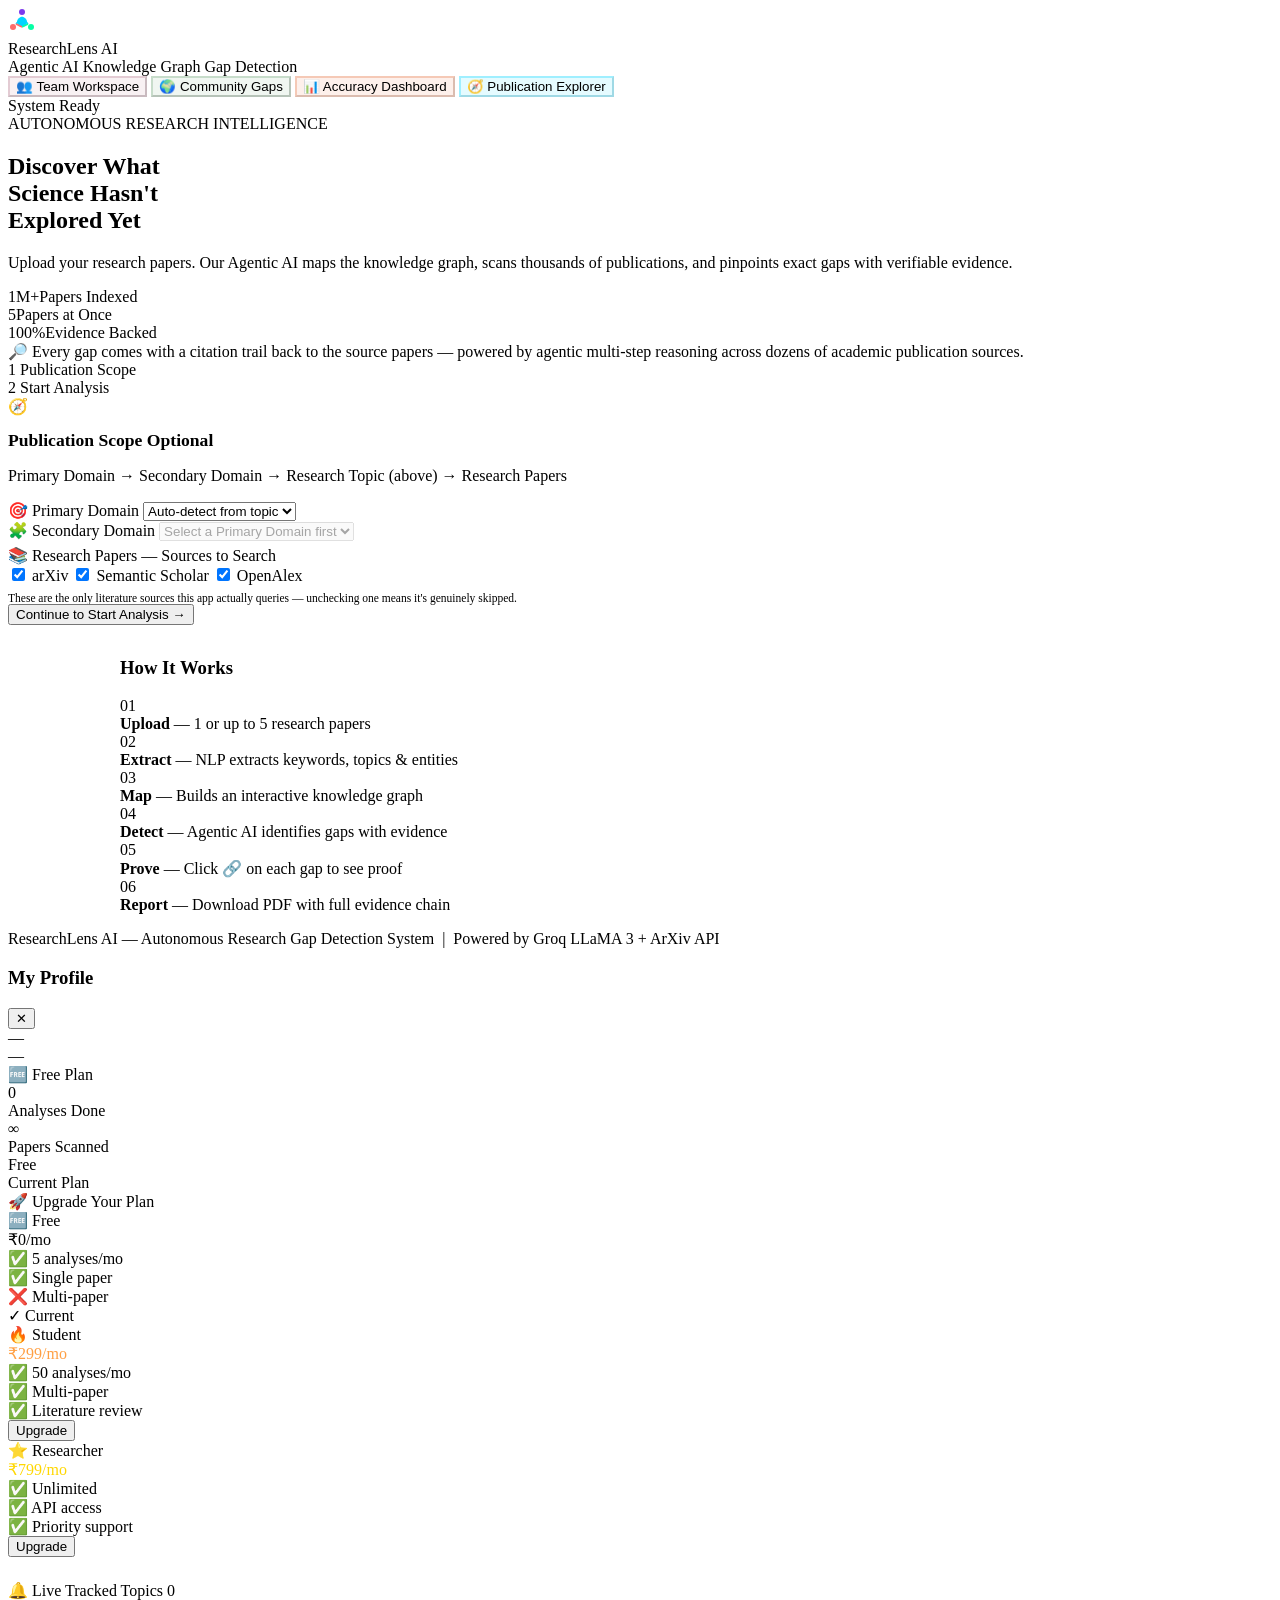
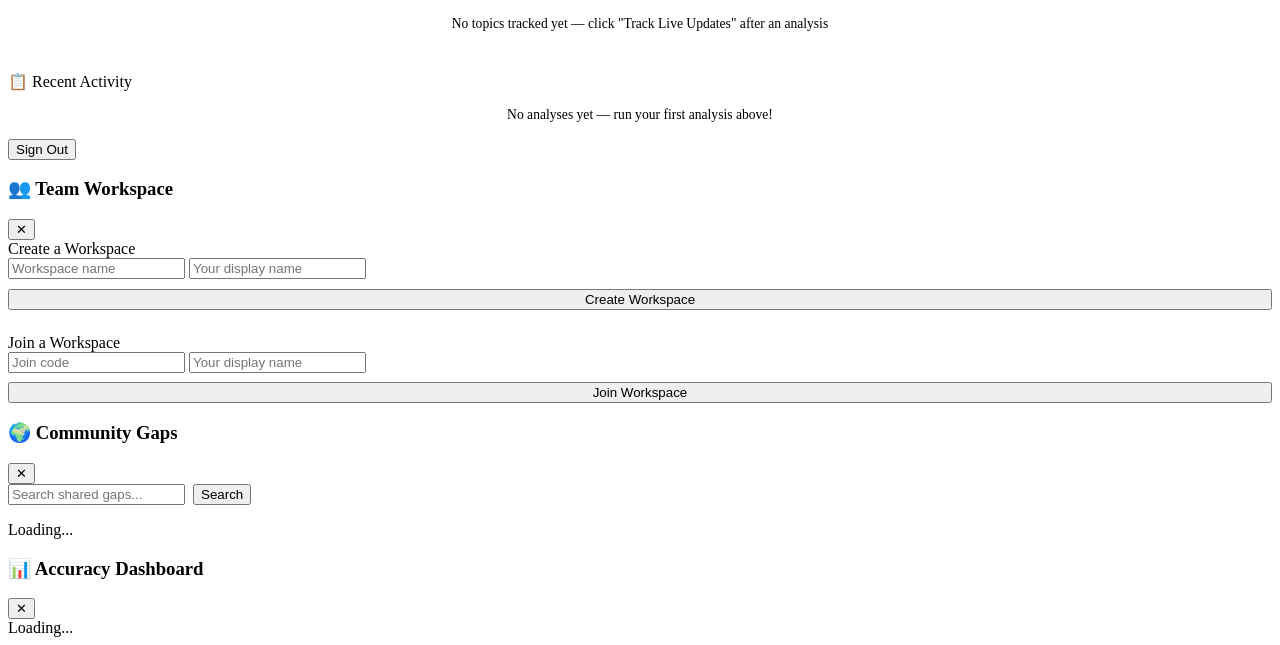
==== frontend/index.html @ cdeb2144 "Initial commit" ====
<!DOCTYPE html>
<html lang="en">
<head>
<meta charset="UTF-8"/>
<meta name="viewport" content="width=device-width, initial-scale=1.0"/>
<title>ResearchLens AI — Gap Detection System</title>
<link href="https://fonts.googleapis.com/css2?family=Space+Grotesk:wght@300;400;500;600;700&family=JetBrains+Mono:wght@400;500&family=Syne:wght@700;800&display=swap" rel="stylesheet"/>
<link rel="stylesheet" href="/static/css/style.css"/>
</head>
<body>
<div class="bg-grid"></div>
<div class="orb orb1"></div>
<div class="orb orb2"></div>
<div class="orb orb3"></div>

<!-- NAVBAR -->
<nav class="navbar">
  <div class="nav-brand">
    <div class="brand-icon">
      <svg width="28" height="28" viewBox="0 0 28 28" fill="none">
        <circle cx="14" cy="14" r="5" fill="#00d4ff"/>
        <circle cx="14" cy="4" r="3" fill="#7c3aed"/>
        <circle cx="23" cy="19" r="3" fill="#06ffa5"/>
        <circle cx="5" cy="19" r="3" fill="#ff6b6b"/>
        <line x1="14" y1="9" x2="20" y2="16" stroke="#00d4ff" stroke-width="1.5"/>
        <line x1="14" y1="9" x2="8" y2="16" stroke="#00d4ff" stroke-width="1.5"/>
        <line x1="14" y1="19" x2="20" y2="16" stroke="#06ffa5" stroke-width="1.5"/>
        <line x1="14" y1="19" x2="8" y2="16" stroke="#ff6b6b" stroke-width="1.5"/>
      </svg>
    </div>
    <span class="brand-name">ResearchLens<span class="brand-ai"> AI</span></span>
  </div>
  <div class="nav-tags">
    <span class="tag">Agentic AI</span>
    <span class="tag">Knowledge Graph</span>
    <span class="tag">Gap Detection</span>
  </div>
  <div class="nav-right">
    <button class="logout-btn" style="background:rgba(181,117,138,0.1);border-color:rgba(181,117,138,0.3);color:var(--purple)" onclick="openWorkspaceModal()">👥 Team Workspace</button>
    <button class="logout-btn" style="background:rgba(107,163,116,0.1);border-color:rgba(107,163,116,0.3);color:var(--green)" onclick="openCommunityModal()">🌍 Community Gaps</button>
    <button class="logout-btn" style="background:rgba(228,112,63,0.1);border-color:rgba(228,112,63,0.3);color:var(--cyan)" onclick="openEvalModal()">📊 Accuracy Dashboard</button>
    <button class="logout-btn" style="background:rgba(0,212,255,0.1);border-color:rgba(0,212,255,0.3);color:var(--cyan)" onclick="window.location.href='/explorer'">🧭 Publication Explorer</button>
    <div class="user-info" id="userInfo" style="display:none;cursor:pointer" onclick="openProfile()">
      <img class="user-avatar" id="userAvatar" src="" alt="" style="cursor:pointer"/>
      <span class="user-name" id="userName" style="cursor:pointer"></span>
      <span class="profile-arrow">▾</span>
    </div>
    <div class="nav-status">
      <span class="status-dot"></span>
      <span class="status-text">System Ready</span>
    </div>
  </div>
</nav>

<!-- HERO -->
<section class="hero">
  <div class="hero-globe" id="heroGlobe"></div>
  <div class="hero-content">
    <div class="hero-label">AUTONOMOUS RESEARCH INTELLIGENCE</div>
    <h1 class="hero-title">Discover What<br/><span class="gradient-text">Science Hasn't</span><br/>Explored Yet</h1>
    <p class="hero-sub">Upload your research papers. Our Agentic AI maps the knowledge graph, scans thousands of publications, and pinpoints exact gaps with verifiable evidence.</p>
    <div class="hero-stats">
      <div class="stat"><span class="stat-num">1M+</span><span class="stat-label">Papers Indexed</span></div>
      <div class="stat-divider"></div>
      <div class="stat"><span class="stat-num">5</span><span class="stat-label">Papers at Once</span></div>
      <div class="stat-divider"></div>
      <div class="stat"><span class="stat-num">100%</span><span class="stat-label">Evidence Backed</span></div>
    </div>
    <div class="hero-caption">
      <span class="hero-caption-icon">🔎</span>
      <span>Every gap comes with a citation trail back to the source papers — powered by agentic multi-step reasoning across dozens of academic publication sources.</span>
    </div>
  </div>
</section>

<!-- BLEND: fades hero's darker tone into the section below so there's no hard brightness step -->
<div class="hero-blend"></div>

<!-- SCOPE STEPS -->
<div class="scope-steps">
  <div class="scope-step active" id="stepScope">
    <span class="scope-step-num">1</span>
    <span class="scope-step-label">Publication Scope</span>
  </div>
  <div class="scope-step-line"></div>
  <div class="scope-step" id="stepAnalysis">
    <span class="scope-step-num">2</span>
    <span class="scope-step-label">Start Analysis</span>
  </div>
</div>

<!-- INPUT SECTION -->
<section class="input-section">
  <div class="wizard-flow" style="grid-column:1 / -1">
    <div class="card glass-card form-card wizard-card active" id="pubScopeCard">
    <div class="card-header">
      <div class="card-icon cyan">🧭</div>
      <div>
        <h2 class="card-title" style="font-size:1.1rem">Publication Scope <span class="optional-badge">Optional</span></h2>
        <p class="card-sub">Primary Domain → Secondary Domain → Research Topic (above) → Research Papers</p>
      </div>
    </div>

    <div class="field-group">
      <label class="field-label"><span class="label-icon">🎯</span> Primary Domain</label>
      <select id="primaryDomainSelect" class="field-input">
        <option value="">Auto-detect from topic</option>
      </select>
    </div>

    <div class="field-group">
      <label class="field-label"><span class="label-icon">🧩</span> Secondary Domain</label>
      <select id="secondaryDomainSelect" class="field-input" disabled>
        <option value="">Select a Primary Domain first</option>
      </select>
      <div id="secondaryDomainHint" style="font-size:0.72rem;color:var(--text3);margin-top:0.3rem"></div>
    </div>

    <div class="field-group">
      <label class="field-label"><span class="label-icon">📚</span> Research Papers — Sources to Search</label>
      <div class="pe-source-row">
        <label class="pe-source-chip"><input type="checkbox" class="paperSourceCb" value="ArXiv" checked/> arXiv</label>
        <label class="pe-source-chip"><input type="checkbox" class="paperSourceCb" value="Semantic Scholar" checked/> Semantic Scholar</label>
        <label class="pe-source-chip"><input type="checkbox" class="paperSourceCb" value="OpenAlex" checked/> OpenAlex</label>
      </div>
      <div id="recommendedSourcesBlock" style="display:none;margin-top:0.9rem">
        <div style="font-size:0.78rem;color:var(--cyan);font-weight:600;margin-bottom:0.5rem" id="recommendedSourcesLabel"></div>
        <div class="pe-source-row" id="recommendedSourcesRow"></div>
        <div id="recommendedSourcesNote" style="font-size:0.72rem;color:var(--text3);margin-top:0.5rem"></div>
      </div>
      <div id="specificVenuesBlock" style="display:none;margin-top:0.9rem">
        <div style="font-size:0.78rem;color:var(--cyan);font-weight:600;margin-bottom:0.5rem">Specific venues for your domain</div>
        <div class="pe-source-row" id="specificVenuesRow"></div>
        <div style="font-size:0.72rem;color:var(--text3);margin-top:0.5rem">Checking these restricts Semantic Scholar's results to that exact venue — only shown here because these are real, specific, filterable venue names (unlike umbrella publisher names such as "IEEE" or "ACM", which Semantic Scholar can't filter by and aren't shown as checkboxes for that reason). Coverage of papers published under those larger publishers still comes through the sources above.</div>
        <div id="strictVenueNotice" style="display:none;margin-top:0.6rem;padding:0.7rem;background:rgba(0,212,255,0.08);border:1px solid rgba(0,212,255,0.3);border-radius:8px;font-size:0.76rem;color:var(--cyan)"></div>
      </div>
      <input type="hidden" id="paperSourcesInput" value=""/>
      <input type="hidden" id="venueFilterInput" value=""/>
      <div style="font-size:0.72rem;color:var(--text3);margin-top:0.4rem">These are the only literature sources this app actually queries — unchecking one means it's genuinely skipped.</div>
    </div>
    <div class="wizard-actions">
      <button type="button" class="wizard-continue-btn" onclick="wizardGoTo('analysis')">
        Continue to Start Analysis <span class="wizard-arrow">→</span>
      </button>
    </div>
  </div>
    <div class="card glass-card form-card wizard-card" id="startAnalysisCard" style="display:none">
    <button type="button" class="wizard-back-btn" onclick="wizardGoTo('scope')">← Back to Publication Scope</button>
    <div class="card-header">
      <div class="card-icon cyan">⚡</div>
      <div>
        <h2 class="card-title">Start Analysis</h2>
        <p class="card-sub">Single paper or multi-paper comparative analysis</p>
      </div>
    </div>

    <!-- Mode Toggle -->
    <div class="mode-toggle">
      <button class="mode-btn active" id="modeSingle" onclick="switchMode('single')">
        📄 Single Paper
      </button>
      <button class="mode-btn" id="modeMulti" onclick="switchMode('multi')">
        📚 Multi-Paper (up to 5)
      </button>
    </div>

    <form id="analysisForm">
      <!-- API Key -->
      <div class="field-group">
        <label class="field-label">
          <span class="label-icon">🔑</span> Groq API Key
          <a href="https://console.groq.com" target="_blank" class="label-link">Get free key →</a>
        </label>
        <div class="input-wrap">
          <input type="password" id="apiKey" class="field-input" placeholder="gsk_••••••••••••••••••••••"/>
          <button type="button" class="toggle-eye" onclick="togglePassword()">👁</button>
        </div>
      </div>

      <!-- Topic -->
      <div class="field-group">
        <label class="field-label"><span class="label-icon">🔬</span> Research Topic</label>
        <input type="text" id="topic" class="field-input" placeholder="e.g., Autonomous Research Gap Detection using Knowledge Graphs"/>
      </div>

      <!-- Idea Description -->
      <div class="field-group">
        <label class="field-label"><span class="label-icon">📝</span> Describe Your Idea <span class="optional-badge">Optional</span></label>
        <textarea id="ideaDescription" class="field-input" rows="3" style="resize:vertical;font-family:var(--font-main)" placeholder="Add more context about your research idea — the problem, approach, or angle you're exploring. This helps the AI understand your idea more precisely."></textarea>
      </div>

      <!-- Single PDF Upload -->
      <div class="field-group" id="singleUpload">
        <label class="field-label"><span class="label-icon">📄</span> Upload Your Paper <span class="optional-badge">Optional</span></label>
        <div class="upload-zone" id="uploadZone">
          <div class="upload-content" id="uploadContent">
            <div class="upload-icon">📎</div>
            <div class="upload-text">Drop your PDF here or <span class="upload-link">browse</span></div>
            <div class="upload-hint">Single PDF up to 20MB</div>
          </div>
          <input type="file" id="pdfInput" accept=".pdf" hidden/>
        </div>
      </div>

      <!-- Multi PDF Upload -->
      <div class="field-group" id="multiUpload" style="display:none">
        <label class="field-label"><span class="label-icon">📚</span> Upload Multiple Papers <span class="required-badge">Required • Max 5</span></label>
        <div class="upload-zone multi-zone" id="multiUploadZone">
          <div class="upload-content" id="multiUploadContent">
            <div class="upload-icon">📚</div>
            <div class="upload-text">Drop up to 5 PDFs here or <span class="upload-link">browse</span></div>
            <div class="upload-hint">Each PDF up to 20MB • Generates literature review + comparison table</div>
          </div>
          <input type="file" id="multiPdfInput" accept=".pdf" multiple hidden/>
        </div>
        <div class="file-list" id="fileList"></div>
      </div>

      <button type="submit" class="analyze-btn" id="analyzeBtn">
        <span class="btn-content">
          <span class="btn-icon">🧠</span>
          <span class="btn-text">Analyze Research Gaps</span>
        </span>
        <div class="btn-glow"></div>
      </button>
    </form>
  </div>
  </div>

  <!-- How it works -->
  <div class="how-it-works" style="grid-column:1 / -1;max-width:1040px;margin:2rem auto 0">
    <h3 class="how-title">How It Works</h3>
    <div class="steps">
      <div class="step"><div class="step-num">01</div><div class="step-text"><b>Upload</b> — 1 or up to 5 research papers</div></div>
      <div class="step"><div class="step-num">02</div><div class="step-text"><b>Extract</b> — NLP extracts keywords, topics & entities</div></div>
      <div class="step"><div class="step-num">03</div><div class="step-text"><b>Map</b> — Builds an interactive knowledge graph</div></div>
      <div class="step"><div class="step-num">04</div><div class="step-text"><b>Detect</b> — Agentic AI identifies gaps with evidence</div></div>
      <div class="step"><div class="step-num">05</div><div class="step-text"><b>Prove</b> — Click 🔗 on each gap to see proof</div></div>
      <div class="step"><div class="step-num">06</div><div class="step-text"><b>Report</b> — Download PDF with full evidence chain</div></div>
    </div>
  </div>
</section>

<!-- LOADING -->
<div class="loading-overlay" id="loadingOverlay" style="display:none">
  <div class="loading-card">
    <div class="loading-orb"></div>
    <h3 class="loading-title">Analyzing Research Landscape</h3>
    <div class="loading-steps">
      <div class="lstep" id="ls1">📡 Fetching papers from ArXiv...</div>
      <div class="lstep" id="ls2">🧩 Extracting concepts & keywords...</div>
      <div class="lstep" id="ls3">🕸️ Building knowledge graph...</div>
      <div class="lstep" id="ls4">🤖 Running Agentic AI analysis...</div>
      <div class="lstep" id="ls5">📋 Generating report with evidence...</div>
    </div>
    <div class="loading-bar-wrap"><div class="loading-bar" id="loadingBar"></div></div>
  </div>
</div>

<!-- RESULTS -->
<section class="results-section" id="resultsSection" style="display:none">
  <div class="results-nav">
    <h2 class="results-title">Analysis Complete</h2>
    <div class="results-tabs">
      <button class="rtab active" data-tab="overview">Overview</button>
      <button class="rtab" data-tab="gaps">Research Gaps</button>
      <button class="rtab" data-tab="graph">Knowledge Graph</button>
      <button class="rtab" data-tab="papers">Papers</button>
      <button class="rtab" data-tab="trends">Trends</button>
      <button class="rtab multi-tab" data-tab="literature" style="display:none">Literature Review</button>
      <button class="rtab multi-tab" data-tab="summaries" style="display:none">Paper Summaries</button>
    </div>
    <button class="watch-btn" id="watchBtn" onclick="toggleWatch()">🔔 Track Live Updates</button>
    <button class="download-btn" id="downloadBtn">⬇ Download Report</button>
  </div>

  <!-- Overview Tab -->
  <div class="tab-content active" id="tab-overview">
    <div class="overview-grid">
      <div class="metric-card"><div class="metric-label">Novelty Score</div><div class="metric-value" id="noveltyScore">—</div><div class="metric-bar"><div class="metric-fill" id="noveltyFill"></div></div><div class="metric-sub">Research originality</div></div>
      <div class="metric-card"><div class="metric-label">Gaps Found</div><div class="metric-value" id="gapsCount">—</div><div class="metric-bar"><div class="metric-fill cyan-fill" id="gapsFill"></div></div><div class="metric-sub">Unexplored areas</div></div>
      <div class="metric-card"><div class="metric-label">Papers Analyzed</div><div class="metric-value" id="papersCount">—</div><div class="metric-bar"><div class="metric-fill green-fill" id="papersFill"></div></div><div class="metric-sub">From databases</div></div>
      <div class="metric-card"><div class="metric-label">Gap Density</div><div class="metric-value" id="gapDensity">—</div><div class="metric-bar"><div class="metric-fill orange-fill" id="densityFill"></div></div><div class="metric-sub">Research opportunity</div></div>
    </div>
    <div class="card glass-card" style="margin-top:1.5rem">
      <div class="card-header"><div class="card-icon purple">📋</div><h3 class="card-title">Executive Summary</h3></div>
      <p class="summary-text" id="summaryText"></p>
    </div>
    <div class="card recommendation-card" style="margin-top:1.5rem">
      <div class="rec-icon">💡</div>
      <div><div class="rec-label">AI Recommendation</div><p class="rec-text" id="recText"></p></div>
    </div>

    <!-- Novelty Checker -->
    <div class="card glass-card" style="margin-top:1.5rem">
      <div class="card-header"><div class="card-icon purple">🧪</div><h3 class="card-title">Check Your Idea's Novelty</h3></div>
      <p class="prf-explanation" style="margin-bottom:1rem">Describe a research idea and see how closely it overlaps with the papers just fetched for this topic — plus an AI read on whether it's genuinely novel.</p>
      <textarea id="noveltyIdeaInput" class="field-input" rows="3" style="resize:vertical;font-family:var(--font-main);width:100%" placeholder="Describe your research idea — the problem, approach, or angle you're exploring..."></textarea>
      <button class="gen-litreview-btn" style="margin-top:0.75rem" onclick="checkNovelty()" id="noveltyCheckBtn">
        🧪 Check Novelty Against Fetched Papers
      </button>
      <div id="noveltyCheckOutput" style="margin-top:1rem"></div>
    </div>

    <div class="card glass-card" style="margin-top:1.5rem">
      <div class="card-header"><div class="card-icon green">📊</div><h3 class="card-title">Research Coverage Analysis</h3></div>
      <div class="coverage-table-wrap">
        <table class="coverage-table">
          <thead><tr><th>Research Area</th><th>Coverage</th><th>Description</th></tr></thead>
          <tbody id="coverageBody"></tbody>
        </table>
      </div>
    </div>
  </div>

  <!-- Gaps Tab -->
  <div class="tab-content" id="tab-gaps">
    <div class="gaps-header">
      <h3 class="section-title">Identified Research Gaps</h3>
      <div class="gap-filters">
        <button class="gf-btn active" data-sev="all">All</button>
        <button class="gf-btn critical" data-sev="critical">Critical</button>
        <button class="gf-btn major" data-sev="major">Major</button>
        <button class="gf-btn moderate" data-sev="moderate">Moderate</button>
      </div>
    </div>
    <div class="gaps-grid" id="gapsGrid"></div>

    <!-- Gap Proof Section -->
    <div class="proof-section" id="proofSection" style="display:none">
      <div class="proof-header">
        <div class="proof-title-row">
          <span class="proof-icon">🔬</span>
          <h3 class="proof-title" id="proofTitle">Gap Evidence & Proof</h3>
          <button class="proof-close" onclick="closeProof()">✕ Close</button>
        </div>
        <p class="proof-subtitle">Scientific evidence proving this research gap exists</p>
      </div>
      <div class="proof-content" id="proofContent"></div>
    </div>

    <div class="card glass-card" style="margin-top:2rem">
      <div class="card-header"><div class="card-icon cyan">🚀</div><h3 class="card-title">Recommended Next Steps</h3></div>
      <ol class="next-steps" id="nextSteps"></ol>
    </div>
  </div>

  <!-- Graph Tab -->
  <div class="tab-content" id="tab-graph">
    <div class="graph-controls">
      <h3 class="section-title">Interactive Knowledge Graph</h3>
      <div class="graph-legend">
        <span class="leg-item"><span class="leg-dot" style="background:#c9a24b"></span> Concept</span>
        <span class="leg-item"><span class="leg-dot" style="background:#6b4fd6"></span> Paper</span>
        <span class="leg-item"><span class="leg-dot" style="background:#ff4757"></span> Gap</span>
        <span class="leg-item"><span class="leg-dot" style="background:#3fae8a"></span> Author</span>
        <span class="leg-item"><span class="leg-dot" style="background:#e8c468"></span> Trend</span>
        <button class="tt-btn" style="flex:0 0 auto;margin-left:0.5rem" id="graphFocusToggle" onclick="toggleGraphFocus()">&#128269; Show All Nodes</button>
      </div>
    </div>
    <div class="graph-layout">
      <div class="graph-main">
        <div class="card glass-card graph-card">
          <canvas id="graphCanvas"></canvas>
          <div class="graph-node-panel" id="graphNodePanel" style="display:none"></div>
          <div class="graph-hint">Drag nodes to rearrange &bull; Click a node for details &bull; Hover to trace connections</div>
        </div>
        <div class="card glass-card" style="margin-top:1rem">
          <div class="card-header"><div class="card-icon green">&#129517;</div><h3 class="card-title">Suggested Unexplored Combinations</h3></div>
          <div id="suggestedGapsList"></div>
        </div>
        <div class="card glass-card" style="margin-top:1rem">
          <div class="card-header"><div class="card-icon cyan">&#127991;</div><h3 class="card-title">Key Concepts in Graph</h3></div>
          <div class="keyword-cloud" id="keywordCloud"></div>
        </div>
      </div>
      <div class="graph-qa-panel card glass-card">
        <div class="qa-panel-header">
          <div class="qa-panel-icon">&#129302;</div>
          <div>
            <div class="qa-panel-title">Ask the Knowledge Graph</div>
            <div class="qa-panel-sub">AI answers questions about research connections</div>
          </div>
        </div>
        <div class="qa-quick-questions">
          <div class="qa-qq-label">Quick questions:</div>
          <button class="qa-qq-btn" onclick="askQuickQuestion('Which topics are most connected?')">Most connected topics?</button>
          <button class="qa-qq-btn" onclick="askQuickQuestion('What research areas appear isolated?')">Isolated areas?</button>
          <button class="qa-qq-btn" onclick="askQuickQuestion('What are the strongest research clusters?')">Research clusters?</button>
          <button class="qa-qq-btn" onclick="askQuickQuestion('Which paper connects most concepts?')">Most connected paper?</button>
        </div>
        <div class="qa-messages" id="graphQAMessages"></div>
        <div class="qa-input-row">
          <input type="text" id="graphQAInput" class="qa-input" placeholder="Ask about the knowledge graph..." onkeydown="if(event.key==='Enter') askGraphQA()"/>
          <button class="qa-send-btn" onclick="askGraphQA()">&#10148;</button>
        </div>
      </div>
    </div>
  </div>

  <!-- Papers Tab -->
  <div class="tab-content" id="tab-papers">
    <div class="card-header" style="margin-bottom:1rem">
      <h3 class="section-title">Related Papers Found</h3>
      <input type="text" class="search-input" id="paperSearch" placeholder="Search papers..."/>
    </div>
    <div class="papers-grid" id="papersGrid"></div>
  </div>

  <!-- Trends Tab -->
  <div class="tab-content" id="tab-trends">
    <!-- Gap Leaderboard -->
    <div class="leaderboard-header">
      <div>
        <h3 class="section-title">🏆 Global Research Gap Leaderboard</h3>
        <p style="font-size:0.85rem;color:var(--text2);margin-top:0.3rem">Most critical research gaps detected across all topics — ranked by severity & community interest</p>
      </div>
      <div class="lb-live-badge"><span class="lb-pulse"></span> Live from this analysis</div>
    </div>
    <div class="leaderboard-grid" id="leaderboardGrid"></div>

    <!-- Charts row (compact) -->
    <div class="trends-row" style="margin-top:1.5rem">
      <div class="card glass-card chart-card">
        <div class="card-header"><div class="card-icon orange">📈</div><h3 class="card-title">Publications by Year</h3></div>
        <canvas id="yearChart"></canvas>
      </div>
      <div class="card glass-card chart-card">
        <div class="card-header"><div class="card-icon purple">🗂️</div><h3 class="card-title">Research Categories</h3></div>
        <canvas id="catChart"></canvas>
      </div>
    </div>

    <div class="card glass-card" style="margin-top:1.5rem">
      <div class="card-header"><div class="card-icon green">📡</div><h3 class="card-title">Emerging Trends</h3></div>
      <div class="trends-grid" id="trendsGrid"></div>
    </div>
  </div>

  <!-- Literature Review Tab (multi-paper only) -->
  <div class="tab-content" id="tab-literature">
    <div class="card glass-card">
      <div class="card-header"><div class="card-icon purple">📖</div><h3 class="card-title">Auto-Generated Literature Review</h3></div>
      <div class="lit-review" id="litReview"></div>
    </div>
  </div>

  <!-- Paper Summaries Tab (multi-paper only) -->
  <div class="tab-content" id="tab-summaries">
    <h3 class="section-title" style="margin-bottom:1.5rem">Individual Paper Summaries</h3>
    <div id="paperSummaries"></div>
    <!-- Comparative Table -->
    <div class="card glass-card" style="margin-top:1.5rem">
      <div class="card-header"><div class="card-icon cyan">📊</div><h3 class="card-title">Comparative Analysis Table</h3></div>
      <div class="coverage-table-wrap" id="compareTableWrap"></div>
    </div>
  </div>

</section>

<footer class="footer">
  <p>ResearchLens AI — Autonomous Research Gap Detection System &nbsp;|&nbsp; Powered by Groq LLaMA 3 + ArXiv API</p>
</footer>

<!-- Upgrade Prompt Modal -->
<div class="upgrade-overlay" id="upgradePrompt" style="display:none" onclick="if(event.target===this)closeUpgradePrompt()">
  <div class="upgrade-modal">
    <button class="upgrade-close" onclick="closeUpgradePrompt()">x</button>
    <div class="upgrade-icon">locked</div>
    <h3 class="upgrade-title">Multi-Paper Upload is Premium</h3>
    <p class="upgrade-sub">Upgrade to analyze up to 5 papers, generate literature reviews, and get comparative analysis tables.</p>
    <div class="upgrade-plans">
      <div class="up-plan">
        <div class="up-plan-name">Student</div>
        <div class="up-plan-price">299/mo</div>
        <div class="up-plan-features">
          <div>50 analyses/month</div>
          <div>Multi-paper (up to 5)</div>
          <div>Literature review</div>
          <div>Comparison tables</div>
        </div>
        <button class="up-plan-btn" onclick="activatePlan('student')">Activate Student Plan</button>
      </div>
      <div class="up-plan premium">
        <div class="up-plan-badge">Best Value</div>
        <div class="up-plan-name">Researcher</div>
        <div class="up-plan-price">799/mo</div>
        <div class="up-plan-features">
          <div>Unlimited analyses</div>
          <div>All Student features</div>
          <div>API access</div>
          <div>Priority support</div>
        </div>
        <button class="up-plan-btn gold" onclick="activatePlan('researcher')">Activate Researcher Plan</button>
      </div>
    </div>
    <p class="upgrade-demo-note">Demo mode: clicking activates the plan locally for testing</p>
  </div>
</div>

<!-- Profile Modal -->
<div class="profile-overlay" id="profileOverlay" onclick="closeProfile()"></div>
<div class="profile-modal" id="profileModal">
  <div class="profile-modal-header">
    <h3 class="profile-modal-title">My Profile</h3>
    <button class="profile-close" onclick="closeProfile()">✕</button>
  </div>

  <!-- User Info -->
  <div class="profile-user-section">
    <div class="profile-avatar-large" id="profileAvatarLarge"></div>
    <div class="profile-user-details">
      <div class="profile-name" id="profileName">—</div>
      <div class="profile-email" id="profileEmail">—</div>
      <div class="profile-badge free">🆓 Free Plan</div>
    </div>
  </div>

  <!-- Stats -->
  <div class="profile-stats">
    <div class="profile-stat"><div class="profile-stat-num" id="statAnalyses">0</div><div class="profile-stat-label">Analyses Done</div></div>
    <div class="profile-stat"><div class="profile-stat-num">∞</div><div class="profile-stat-label">Papers Scanned</div></div>
    <div class="profile-stat"><div class="profile-stat-num">Free</div><div class="profile-stat-label">Current Plan</div></div>
  </div>

  <!-- Subscription Plans -->
  <div class="profile-section-title">🚀 Upgrade Your Plan</div>
  <div class="plans-grid">
    <!-- Free -->
    <div class="plan-card active-plan">
      <div>
        <div class="plan-name">🆓 Free</div>
        <div class="plan-price">₹0/mo</div>
      </div>
      <div class="plan-features">
        <div class="plan-feature">✅ 5 analyses/mo</div>
        <div class="plan-feature">✅ Single paper</div>
        <div class="plan-feature">❌ Multi-paper</div>
      </div>
      <div class="plan-current-badge">✓ Current</div>
    </div>
    <!-- Student -->
    <div class="plan-card">
      <div>
        <div class="plan-name">🔥 Student</div>
        <div class="plan-price" style="color:#ff9f43">₹299/mo</div>
      </div>
      <div class="plan-features">
        <div class="plan-feature">✅ 50 analyses/mo</div>
        <div class="plan-feature">✅ Multi-paper</div>
        <div class="plan-feature">✅ Literature review</div>
      </div>
      <button class="plan-upgrade-btn" onclick="handleUpgrade('student')">Upgrade</button>
    </div>
    <!-- Researcher -->
    <div class="plan-card premium-plan">
      <div>
        <div class="plan-name">⭐ Researcher</div>
        <div class="plan-price" style="color:#ffd700">₹799/mo</div>
      </div>
      <div class="plan-features">
        <div class="plan-feature">✅ Unlimited</div>
        <div class="plan-feature">✅ API access</div>
        <div class="plan-feature">✅ Priority support</div>
      </div>
      <button class="plan-upgrade-btn gold" onclick="handleUpgrade('researcher')">Upgrade</button>
    </div>
  </div>

  <!-- Tracked Topics (Real-Time Watch) -->
  <div class="profile-section-title" style="margin-top:1.5rem">🔔 Live Tracked Topics <span class="live-count-badge" id="liveCountBadge">0</span></div>
  <div class="tracked-topics" id="trackedTopicsList">
    <div style="color:var(--text3);font-size:0.85rem;text-align:center;padding:1rem">No topics tracked yet — click "Track Live Updates" after an analysis</div>
  </div>

  <!-- History -->
  <div class="profile-section-title" style="margin-top:1.5rem">📋 Recent Activity</div>
  <div class="profile-history" id="profileHistory">
    <div style="color:var(--text3);font-size:0.85rem;text-align:center;padding:1rem">No analyses yet — run your first analysis above!</div>
  </div>

  <button class="profile-logout-btn" onclick="logout()">Sign Out</button>
</div>

<!-- Team Workspace Modal -->
<div class="profile-overlay" id="workspaceOverlay" onclick="closeWorkspaceModal()"></div>
<div class="profile-modal" id="workspaceModal">
  <div class="profile-modal-header">
    <h3 class="profile-modal-title">👥 Team Workspace</h3>
    <button class="profile-close" onclick="closeWorkspaceModal()">✕</button>
  </div>

  <div id="workspaceNotJoined">
    <div class="profile-section-title">Create a Workspace</div>
    <input type="text" id="wsCreateName" class="field-input" placeholder="Workspace name" style="margin-bottom:0.6rem"/>
    <input type="text" id="wsCreateDisplayName" class="field-input" placeholder="Your display name" style="margin-bottom:0.6rem"/>
    <button class="plan-upgrade-btn" style="width:100%;margin-bottom:1.5rem" onclick="createWorkspace()">Create Workspace</button>

    <div class="profile-section-title">Join a Workspace</div>
    <input type="text" id="wsJoinCode" class="field-input" placeholder="Join code" style="margin-bottom:0.6rem"/>
    <input type="text" id="wsJoinDisplayName" class="field-input" placeholder="Your display name" style="margin-bottom:0.6rem"/>
    <button class="plan-upgrade-btn" style="width:100%" onclick="joinWorkspaceFromModal()">Join Workspace</button>
  </div>

  <div id="workspaceJoined" style="display:none">
    <div class="profile-section-title">
      <span id="wsName">—</span> &nbsp;
      <span style="color:var(--text3);font-weight:400">Join code: <span id="wsJoinCodeDisplay">—</span></span>
    </div>

    <div class="profile-section-title" style="margin-top:1rem">Dashboard</div>
    <div id="wsDashboard" style="font-size:0.85rem;margin-bottom:1rem">Loading...</div>

    <div class="profile-section-title">Shared Library</div>
    <div id="wsLibrary" style="margin-bottom:1rem">Loading...</div>

    <button class="plan-upgrade-btn" style="width:100%;margin-bottom:0.6rem" onclick="contributeToWorkspace()">Contribute Current Analysis</button>
    <button class="profile-logout-btn" onclick="leaveWorkspace()">Leave Workspace</button>
  </div>
</div>

<!-- Community Gaps Modal -->
<div class="profile-overlay" id="communityOverlay" onclick="closeCommunityModal()"></div>
<div class="profile-modal" id="communityModal">
  <div class="profile-modal-header">
    <h3 class="profile-modal-title">🌍 Community Gaps</h3>
    <button class="profile-close" onclick="closeCommunityModal()">✕</button>
  </div>

  <div style="display:flex;gap:0.5rem;margin-bottom:1rem">
    <input type="text" id="communitySearch" class="field-input" placeholder="Search shared gaps..." onkeydown="if(event.key==='Enter')loadCommunityGaps()"/>
    <button class="tt-btn" style="flex:0 0 auto" onclick="loadCommunityGaps()">Search</button>
  </div>

  <div id="communityFeed">Loading...</div>
</div>

<!-- Accuracy Dashboard Modal -->
<div class="profile-overlay" id="evalOverlay" onclick="closeEvalModal()"></div>
<div class="profile-modal" id="evalModal">
  <div class="profile-modal-header">
    <h3 class="profile-modal-title">📊 Accuracy Dashboard</h3>
    <button class="profile-close" onclick="closeEvalModal()">✕</button>
  </div>

  <div id="evalDashboardContent">Loading...</div>
</div>

<script src="https://cdnjs.cloudflare.com/ajax/libs/Chart.js/4.4.1/chart.umd.min.js"></script>
<script src="https://cdn.jsdelivr.net/npm/three@0.160.0/build/three.min.js"></script>
<script src="/static/js/hero-globe.js"></script>
<script src="/static/js/dot-field.js"></script>
<!-- Auth must load before app.js: it guards this page and patches
     fetch() so every /api/ call app.js makes carries a real, verified
     Firebase ID token instead of nothing. Both are type="module" so
     they execute in document order, deferred until after parsing —
     the same ordering guarantee as <script defer>. -->
<script type="module">
  import '/static/js/firebase-auth.js';
  const user = await window.rlAuth.requireAuth();
  if (user) document.body.classList.add('rl-authed');
</script>
<script type="module" src="/static/js/app.js"></script>
<script src="/static/js/publication-scope.js"></script>
<script>
  // Wizard flow: only one of the two cards (Publication Scope / Start Analysis)
  // is visible at a time. wizardGoTo() swaps them and updates the step pills.
  (function () {
    const stepScope = document.getElementById('stepScope');
    const stepAnalysis = document.getElementById('stepAnalysis');
    const scopeCard = document.getElementById('pubScopeCard');
    const analysisCard = document.getElementById('startAnalysisCard');
    if (!stepScope || !stepAnalysis || !scopeCard || !analysisCard) return;

    let reached2 = false; // whether the user has ever continued to step 2 (unlocks clicking step 2 directly)

    window.wizardGoTo = function (which) {
      if (which === 'analysis') {
        scopeCard.style.display = 'none';
        analysisCard.style.display = '';
        scopeCard.classList.remove('active');
        analysisCard.classList.add('active');
        stepScope.classList.remove('active');
        stepScope.classList.add('done');
        stepAnalysis.classList.add('active');
        reached2 = true;
      } else {
        analysisCard.style.display = 'none';
        scopeCard.style.display = '';
        analysisCard.classList.remove('active');
        scopeCard.classList.add('active');
        stepAnalysis.classList.remove('active');
        stepScope.classList.remove('done');
        stepScope.classList.add('active');
      }
      document.querySelector('.scope-steps').scrollIntoView({ behavior: 'smooth', block: 'center' });
    };

    stepScope.addEventListener('click', () => window.wizardGoTo('scope'));
    stepAnalysis.addEventListener('click', () => { if (reached2) window.wizardGoTo('analysis'); });
    stepScope.style.cursor = 'pointer';
  })();
</script>
</body>
</html>
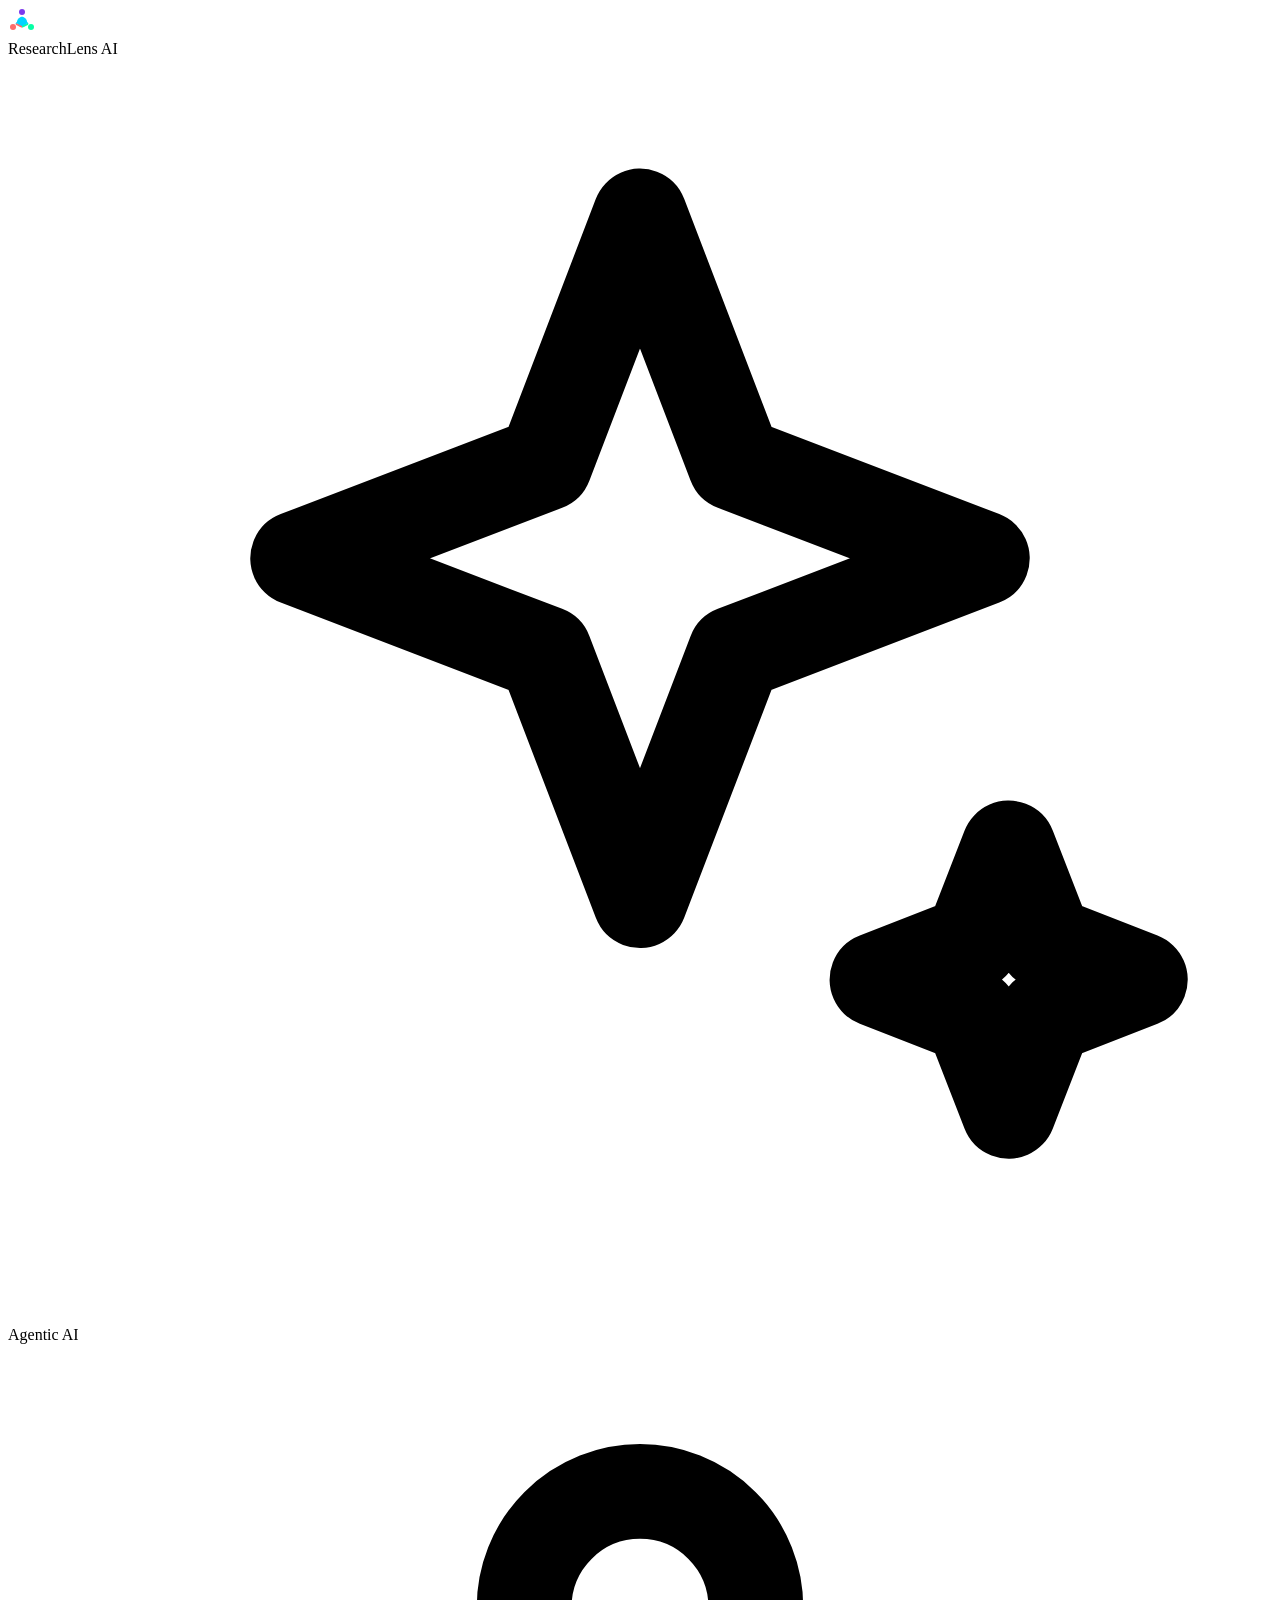
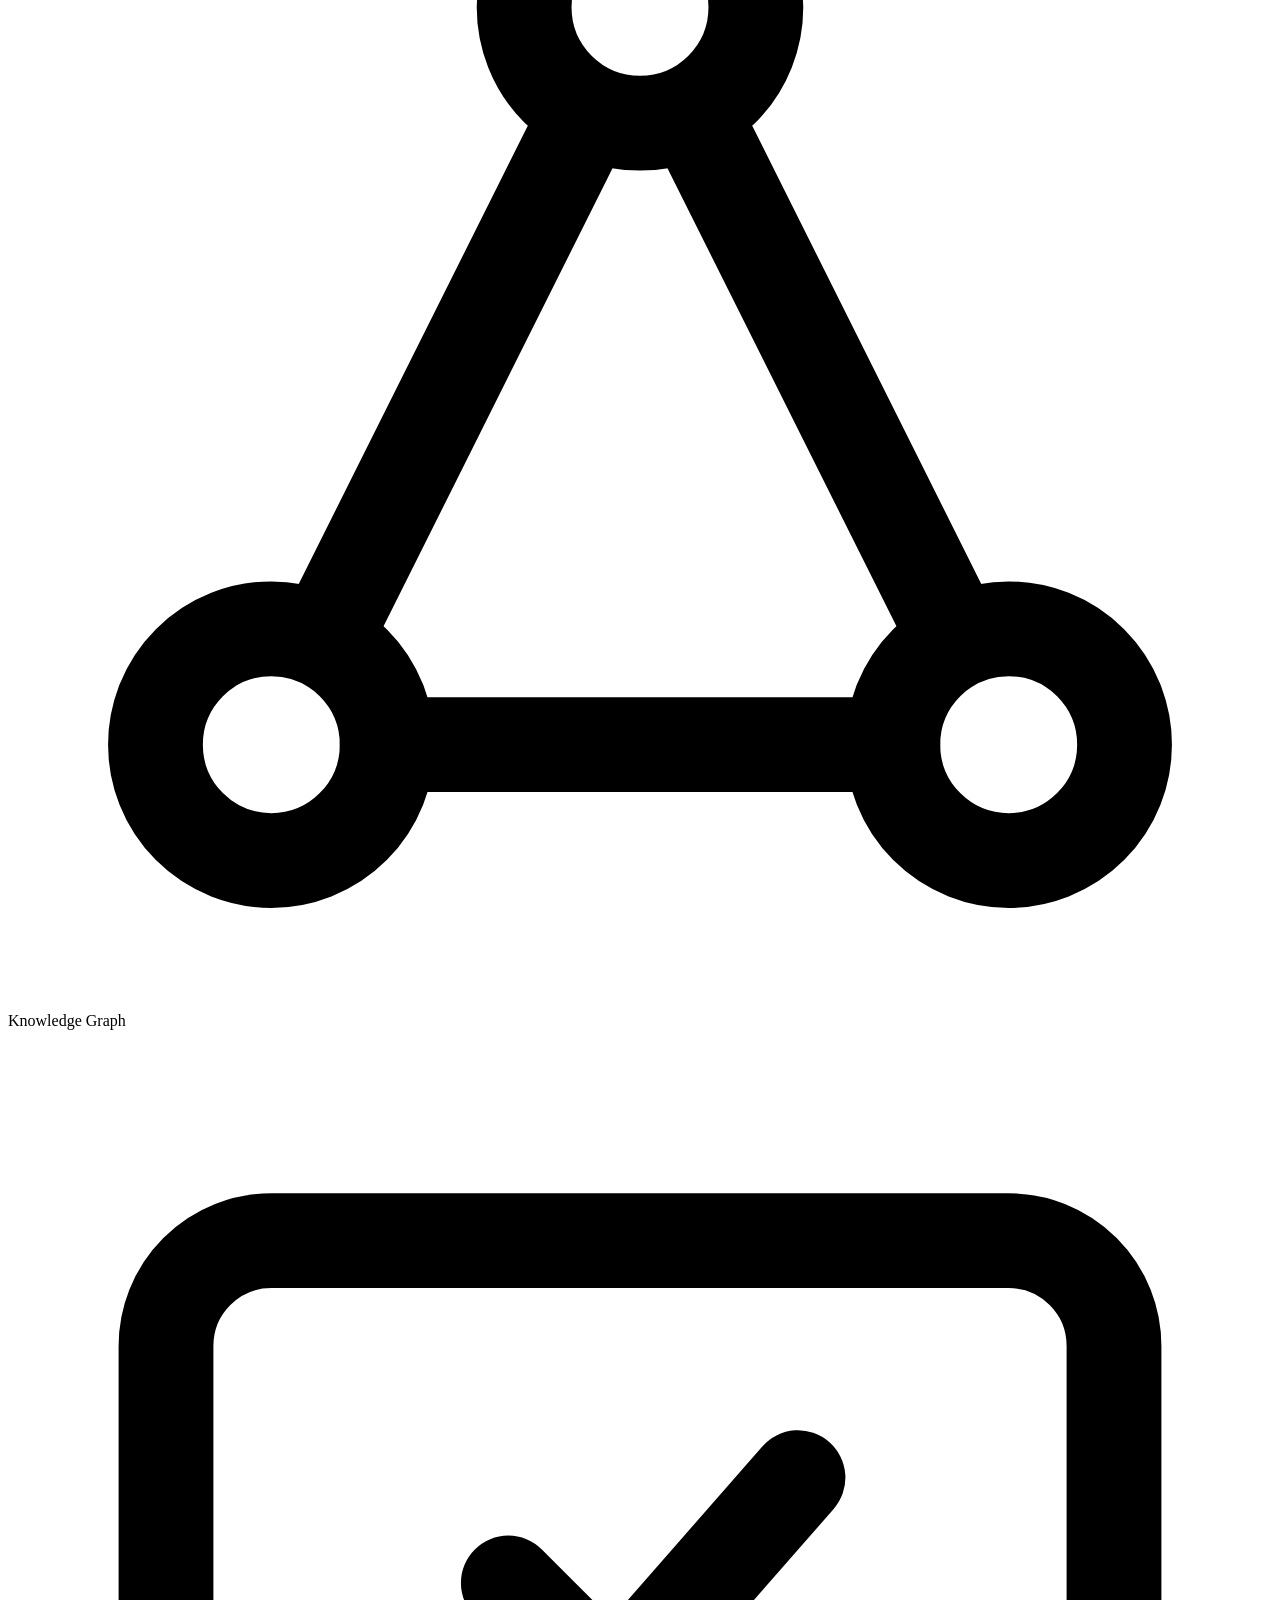
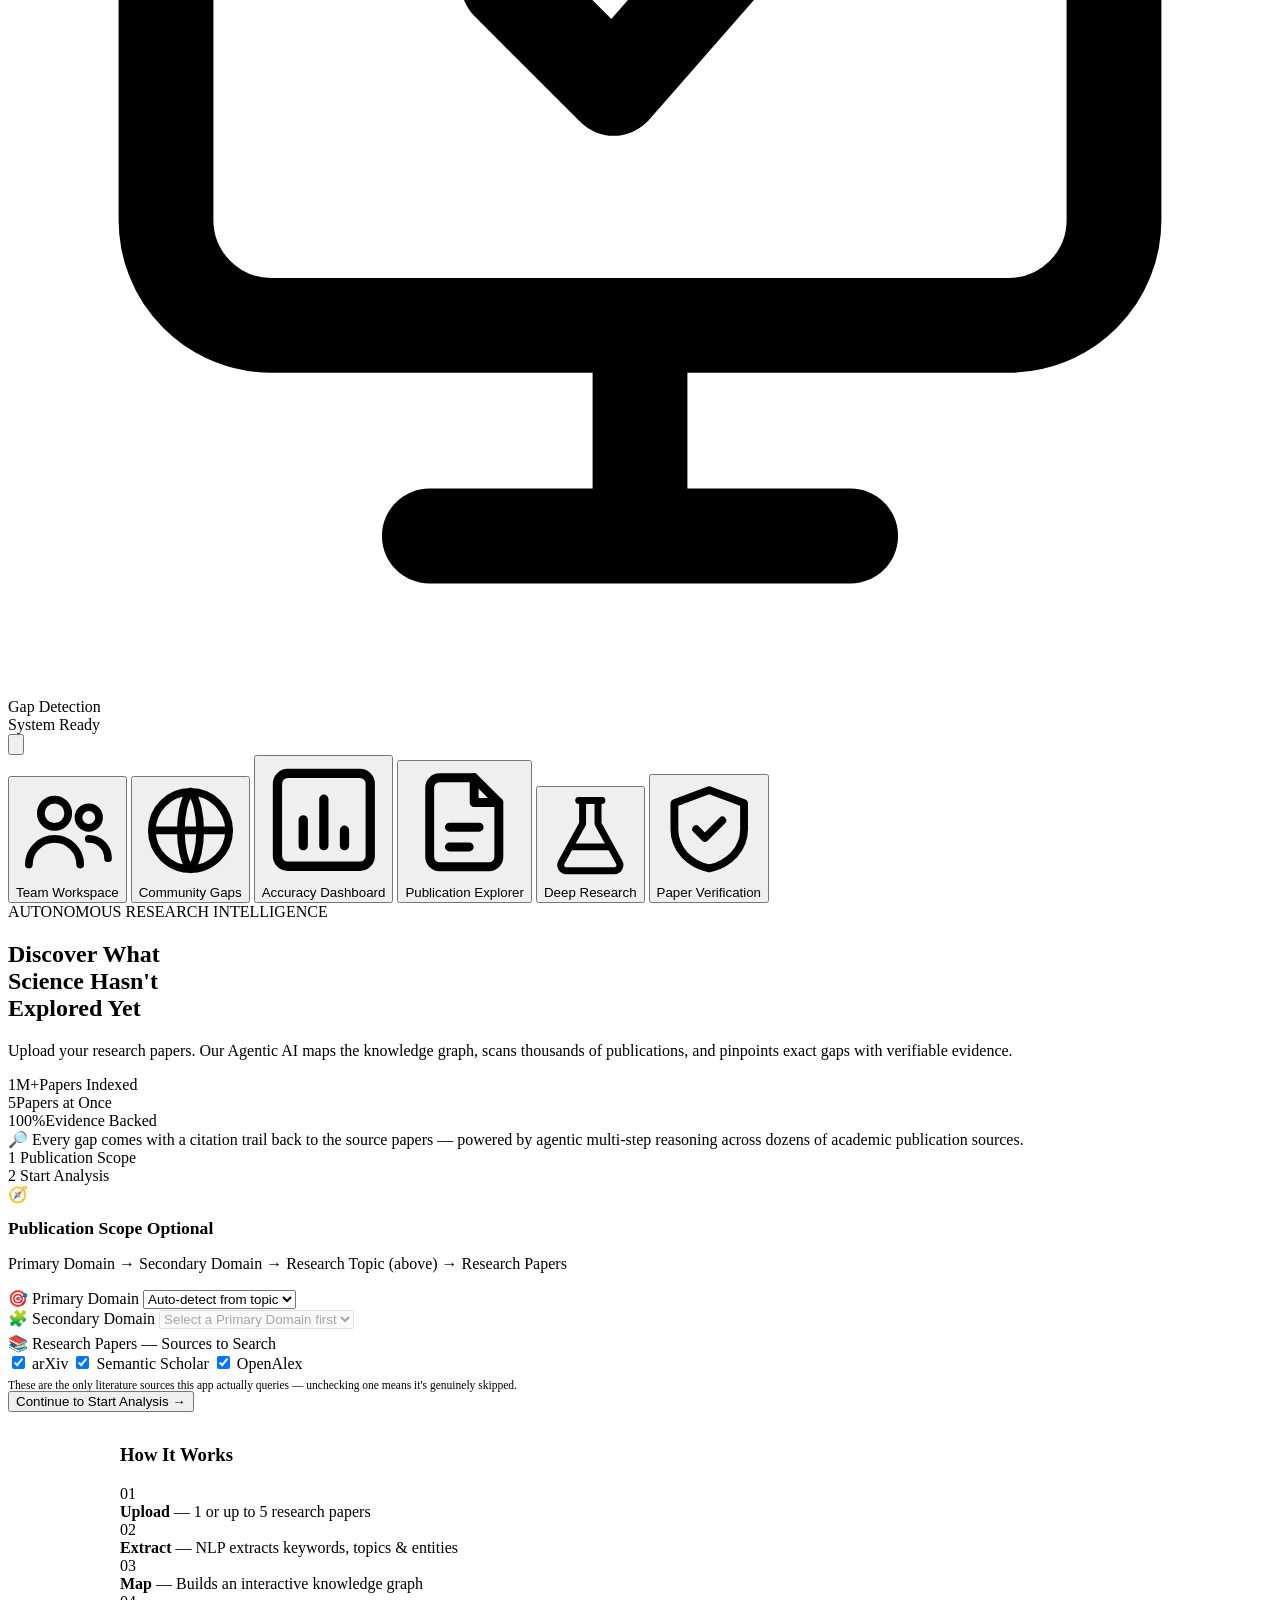
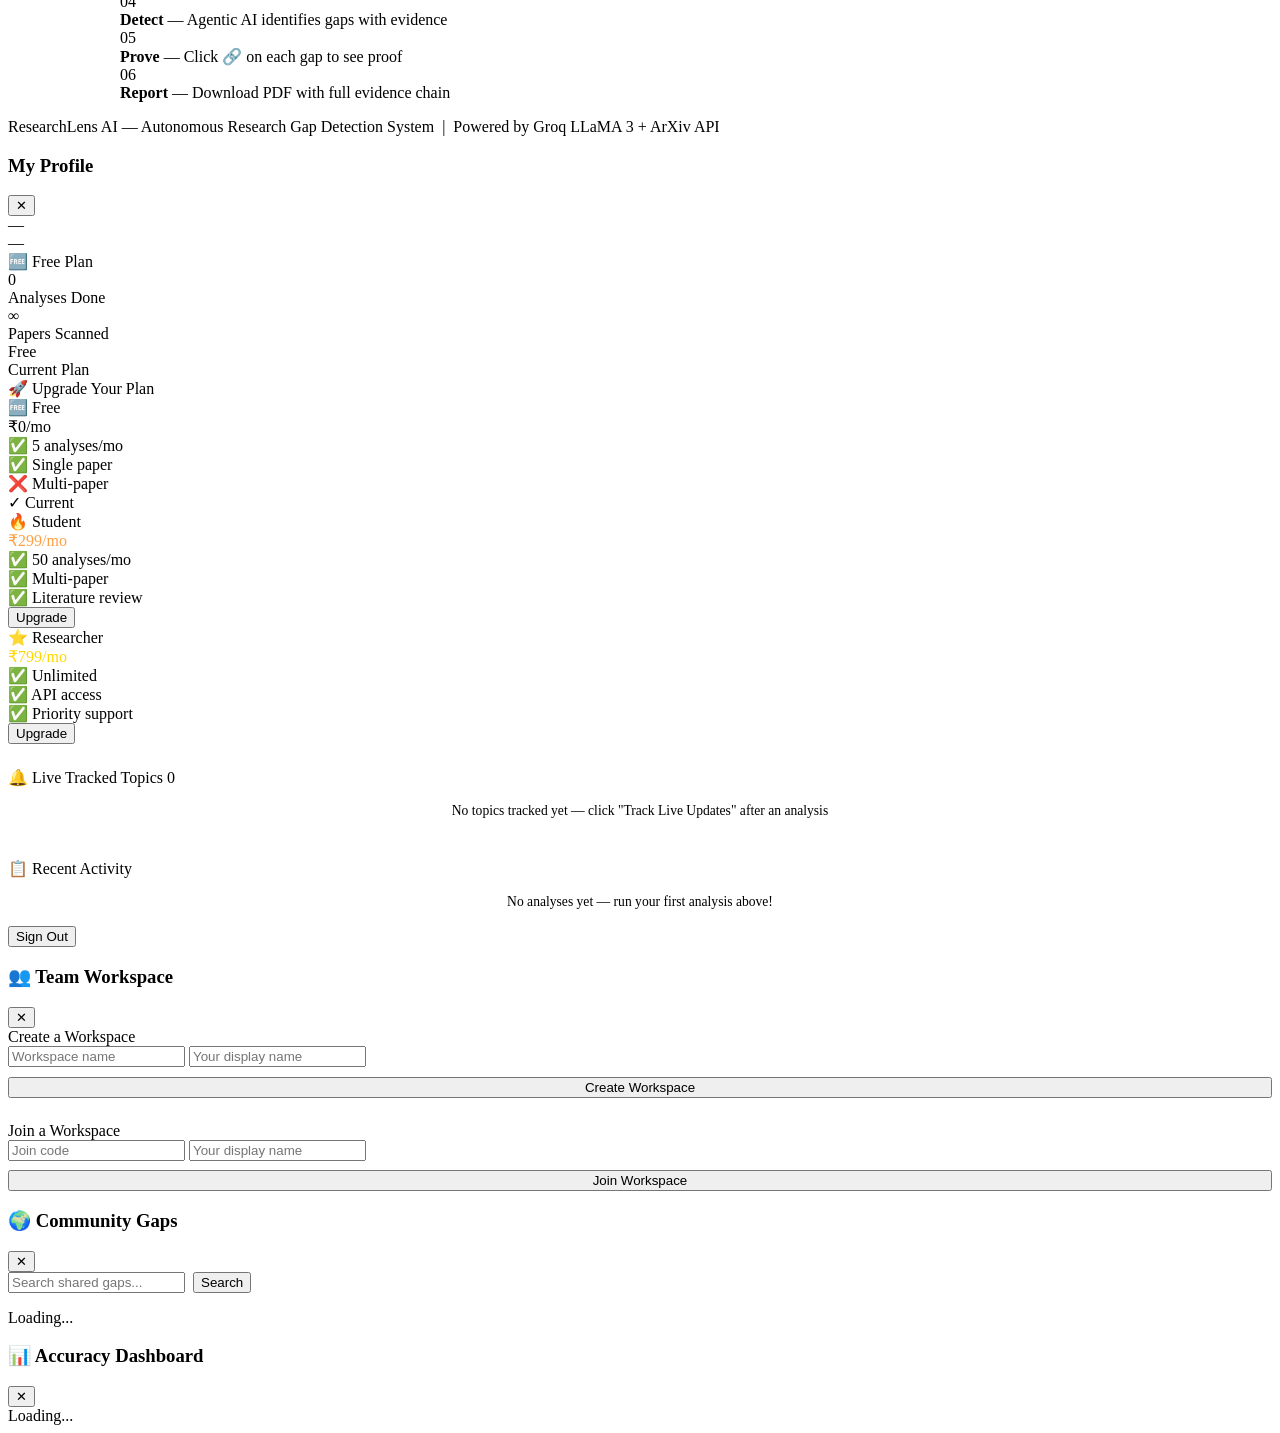
==== commit 9eaa8182: "Update ResearchLens AI" ====
--- a/frontend/index.html
+++ b/frontend/index.html
@@ -31,15 +31,11 @@
     <span class="brand-name">ResearchLens<span class="brand-ai"> AI</span></span>
   </div>
   <div class="nav-tags">
-    <span class="tag">Agentic AI</span>
-    <span class="tag">Knowledge Graph</span>
-    <span class="tag">Gap Detection</span>
+    <span class="tag"><svg class="nb-ic" viewBox="0 0 24 24" fill="none" stroke="currentColor" stroke-width="1.8" stroke-linecap="round" stroke-linejoin="round"><path d="M12 3l1.8 4.7L18.5 9.5l-4.7 1.8L12 16l-1.8-4.7L5.5 9.5l4.7-1.8z"/><path d="M19 15l.7 1.8L21.5 17.5l-1.8.7L19 20l-.7-1.8-1.8-.7 1.8-.7z"/></svg>Agentic AI</span>
+    <span class="tag"><svg class="nb-ic" viewBox="0 0 24 24" fill="none" stroke="currentColor" stroke-width="1.8" stroke-linecap="round" stroke-linejoin="round"><circle cx="12" cy="5" r="2.2"/><circle cx="5" cy="19" r="2.2"/><circle cx="19" cy="19" r="2.2"/><path d="M11 7l-5 10M13 7l5 10M7.2 19h9.6"/></svg>Knowledge Graph</span>
+    <span class="tag"><svg class="nb-ic" viewBox="0 0 24 24" fill="none" stroke="currentColor" stroke-width="1.8" stroke-linecap="round" stroke-linejoin="round"><rect x="3" y="4" width="18" height="13" rx="2"/><path d="M8 21h8M12 17v4M9.5 10.5l2 2 3.5-4"/></svg>Gap Detection</span>
   </div>
   <div class="nav-right">
-    <button class="logout-btn" style="background:rgba(181,117,138,0.1);border-color:rgba(181,117,138,0.3);color:var(--purple)" onclick="openWorkspaceModal()">👥 Team Workspace</button>
-    <button class="logout-btn" style="background:rgba(107,163,116,0.1);border-color:rgba(107,163,116,0.3);color:var(--green)" onclick="openCommunityModal()">🌍 Community Gaps</button>
-    <button class="logout-btn" style="background:rgba(228,112,63,0.1);border-color:rgba(228,112,63,0.3);color:var(--cyan)" onclick="openEvalModal()">📊 Accuracy Dashboard</button>
-    <button class="logout-btn" style="background:rgba(0,212,255,0.1);border-color:rgba(0,212,255,0.3);color:var(--cyan)" onclick="window.location.href='/explorer'">🧭 Publication Explorer</button>
     <div class="user-info" id="userInfo" style="display:none;cursor:pointer" onclick="openProfile()">
       <img class="user-avatar" id="userAvatar" src="" alt="" style="cursor:pointer"/>
       <span class="user-name" id="userName" style="cursor:pointer"></span>
@@ -49,6 +45,15 @@
       <span class="status-dot"></span>
       <span class="status-text">System Ready</span>
     </div>
+    <button class="nav-icon-btn" title="Profile &amp; settings" aria-label="Profile and settings" onclick="openProfile()"><svg class="nb-ic" viewBox="0 0 24 24" fill="none" stroke="currentColor" stroke-width="1.8" stroke-linecap="round" stroke-linejoin="round"><circle cx="12" cy="12" r="3"/><path d="M19.4 15a1.7 1.7 0 0 0 .3 1.8l.1.1a2 2 0 1 1-2.8 2.8l-.1-.1a1.7 1.7 0 0 0-1.8-.3 1.7 1.7 0 0 0-1 1.5V21a2 2 0 1 1-4 0v-.1a1.7 1.7 0 0 0-1.1-1.5 1.7 1.7 0 0 0-1.8.3l-.1.1a2 2 0 1 1-2.8-2.8l.1-.1a1.7 1.7 0 0 0 .3-1.8 1.7 1.7 0 0 0-1.5-1H3a2 2 0 1 1 0-4h.1a1.7 1.7 0 0 0 1.5-1.1 1.7 1.7 0 0 0-.3-1.8l-.1-.1a2 2 0 1 1 2.8-2.8l.1.1a1.7 1.7 0 0 0 1.8.3H9a1.7 1.7 0 0 0 1-1.5V3a2 2 0 1 1 4 0v.1a1.7 1.7 0 0 0 1 1.5 1.7 1.7 0 0 0 1.8-.3l.1-.1a2 2 0 1 1 2.8 2.8l-.1.1a1.7 1.7 0 0 0-.3 1.8V9a1.7 1.7 0 0 0 1.5 1H21a2 2 0 1 1 0 4h-.1a1.7 1.7 0 0 0-1.5 1z"/></svg></button>
+  </div>
+  <div class="nav-menu">
+    <button class="nav-pill np-purple" onclick="openWorkspaceModal()"><svg class="nb-ic" viewBox="0 0 24 24" fill="none" stroke="currentColor" stroke-width="1.8" stroke-linecap="round" stroke-linejoin="round"><circle cx="9" cy="8" r="3.2"/><path d="M3 20c0-3.3 2.7-6 6-6s6 2.7 6 6"/><circle cx="17" cy="9" r="2.4"/><path d="M17 14c2.5 0 4.5 2 4.5 4.5"/></svg>Team Workspace</button>
+    <button class="nav-pill np-green" onclick="openCommunityModal()"><svg class="nb-ic" viewBox="0 0 24 24" fill="none" stroke="currentColor" stroke-width="1.8" stroke-linecap="round" stroke-linejoin="round"><circle cx="12" cy="12" r="9"/><path d="M3 12h18M12 3c3 3.2 3 14.8 0 18M12 3c-3 3.2-3 14.8 0 18"/></svg>Community Gaps</button>
+    <button class="nav-pill np-blue" onclick="openEvalModal()"><svg class="nb-ic" viewBox="0 0 24 24" fill="none" stroke="currentColor" stroke-width="1.8" stroke-linecap="round" stroke-linejoin="round"><rect x="3" y="3" width="18" height="18" rx="2"/><path d="M8 17v-5M12 17V8M16 17v-3"/></svg>Accuracy Dashboard</button>
+    <button class="nav-pill np-cyan" onclick="navTo('/explorer')"><svg class="nb-ic" viewBox="0 0 24 24" fill="none" stroke="currentColor" stroke-width="1.8" stroke-linecap="round" stroke-linejoin="round"><path d="M14 3H7a2 2 0 0 0-2 2v14a2 2 0 0 0 2 2h10a2 2 0 0 0 2-2V8z"/><path d="M14 3v5h5M9 13h6M9 17h4"/></svg>Publication Explorer</button>
+    <button class="nav-pill np-green" onclick="navTo('/deep-research')"><svg class="nb-ic" viewBox="0 0 24 24" fill="none" stroke="currentColor" stroke-width="1.8" stroke-linecap="round" stroke-linejoin="round"><path d="M9 3h6M10 3v6L4.5 19a1.5 1.5 0 0 0 1.3 2.2h12.4a1.5 1.5 0 0 0 1.3-2.2L14 9V3"/><path d="M7.5 15h9"/></svg>Deep Research</button>
+    <button class="nav-pill np-blue" onclick="navTo('/verify')"><svg class="nb-ic" viewBox="0 0 24 24" fill="none" stroke="currentColor" stroke-width="1.8" stroke-linecap="round" stroke-linejoin="round"><path d="M12 3l8 3v6c0 4.5-3.4 8-8 9-4.6-1-8-4.5-8-9V6z"/><path d="M9 12l2 2 4-4"/></svg>Paper Verification</button>
   </div>
 </nav>
 
@@ -246,13 +251,22 @@
   <div class="loading-card">
     <div class="loading-orb"></div>
     <h3 class="loading-title">Analyzing Research Landscape</h3>
-    <div class="loading-steps">
-      <div class="lstep" id="ls1">📡 Fetching papers from ArXiv...</div>
-      <div class="lstep" id="ls2">🧩 Extracting concepts & keywords...</div>
-      <div class="lstep" id="ls3">🕸️ Building knowledge graph...</div>
-      <div class="lstep" id="ls4">🤖 Running Agentic AI analysis...</div>
-      <div class="lstep" id="ls5">📋 Generating report with evidence...</div>
-    </div>
+
+    <!-- Live papers-found panel: populated from real /api/analyze/status
+         polling, not a canned message — shows the actual papers this run
+         is about to analyze, as soon as search_agent finds them. -->
+    <div id="livePapersBox" style="display:none;margin:0.6rem 0;text-align:left;max-height:150px;overflow-y:auto;background:rgba(255,255,255,0.03);border:1px solid rgba(255,255,255,0.08);border-radius:10px;padding:0.55rem 0.75rem">
+      <div id="livePapersHeader" style="font-weight:600;font-size:0.82rem;margin-bottom:0.35rem;color:var(--cyan,#22d3ee)"></div>
+      <div id="livePapersList" style="font-size:0.74rem;line-height:1.5;color:rgba(255,255,255,0.75)"></div>
+    </div>
+
+    <!-- Live pipeline steps: one line per agent as it actually completes,
+         using that agent's own real explanation text (from explain()),
+         not a fixed 5-step timed animation. -->
+    <div class="loading-steps" id="liveStepsList">
+      <div class="lstep active" id="lstepPlaceholder">🚀 Starting analysis…</div>
+    </div>
+
     <div class="loading-bar-wrap"><div class="loading-bar" id="loadingBar"></div></div>
   </div>
 </div>
@@ -646,6 +660,9 @@
   <div id="evalDashboardContent">Loading...</div>
 </div>
 
+<script>
+function navTo(url){document.body.classList.add('page-leave');setTimeout(function(){window.location.href=url;},220);}
+</script>
 <script src="https://cdnjs.cloudflare.com/ajax/libs/Chart.js/4.4.1/chart.umd.min.js"></script>
 <script src="https://cdn.jsdelivr.net/npm/three@0.160.0/build/three.min.js"></script>
 <script src="/static/js/hero-globe.js"></script>
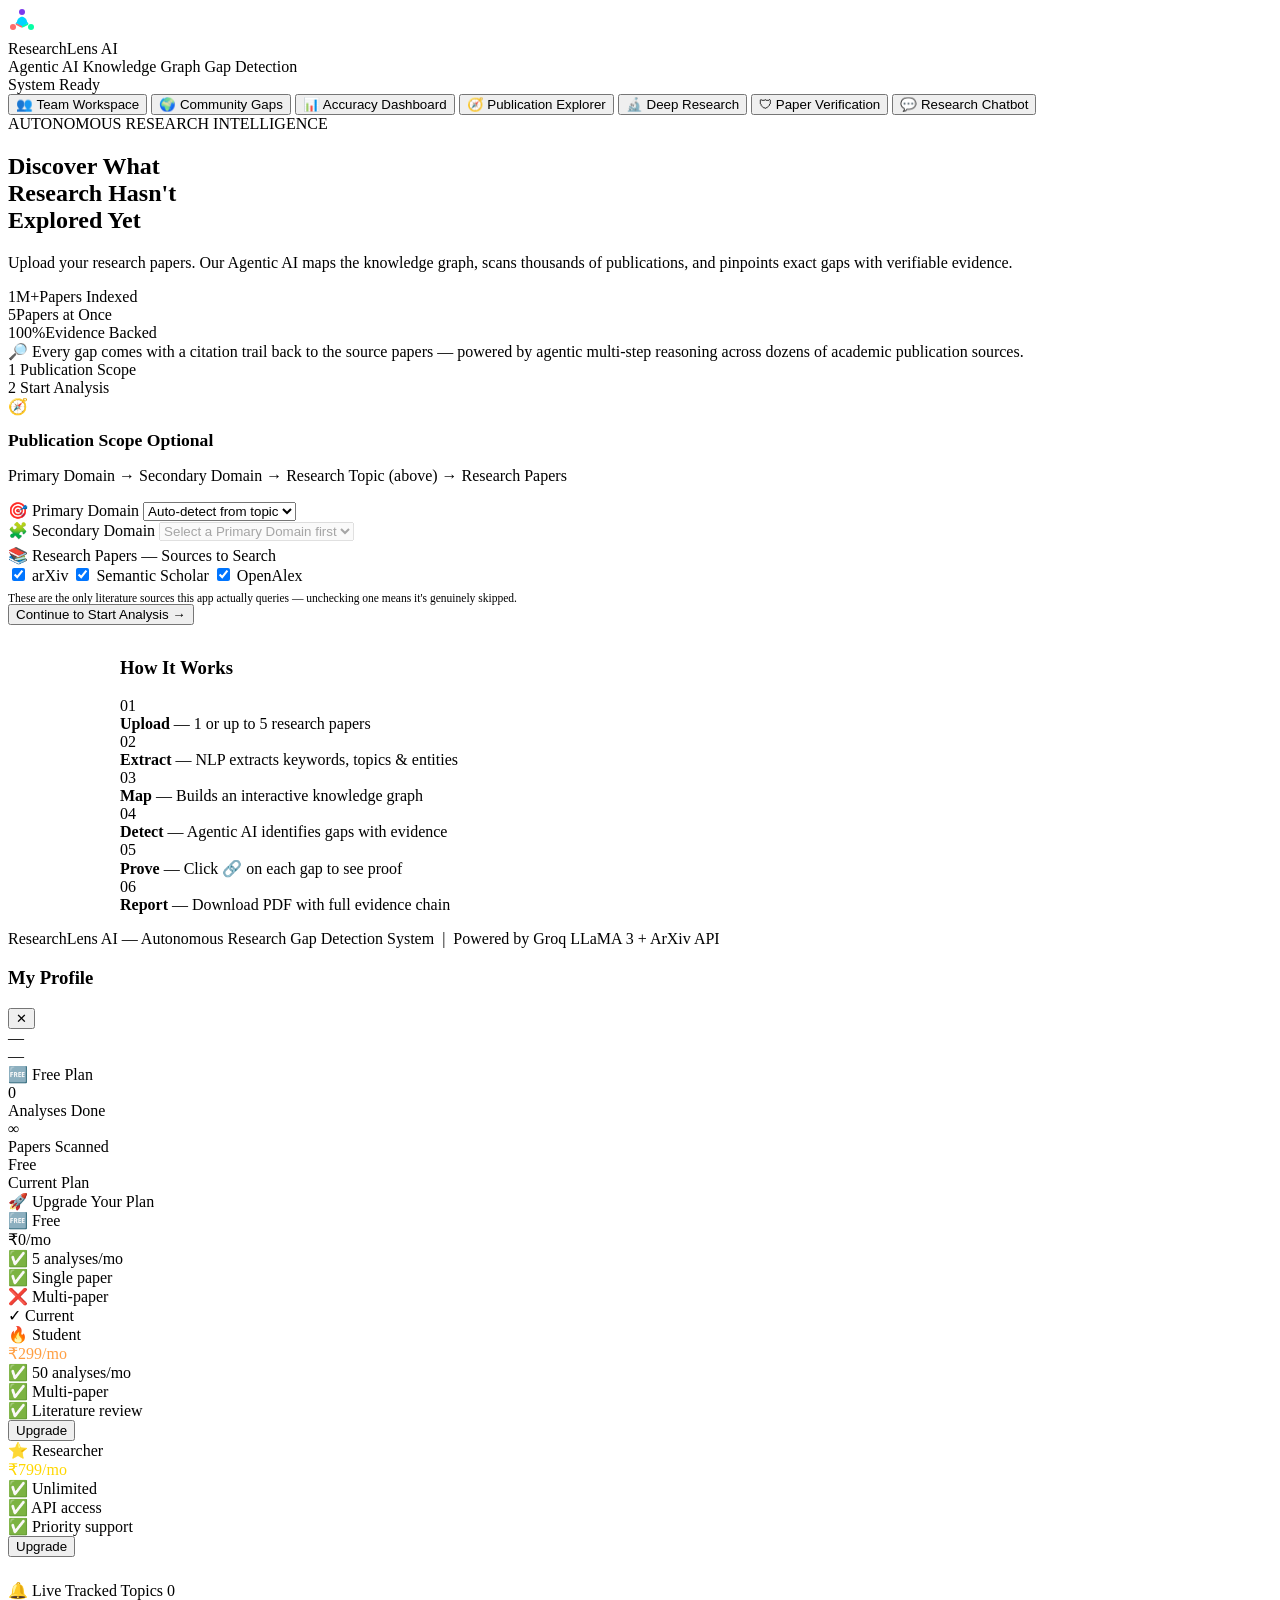
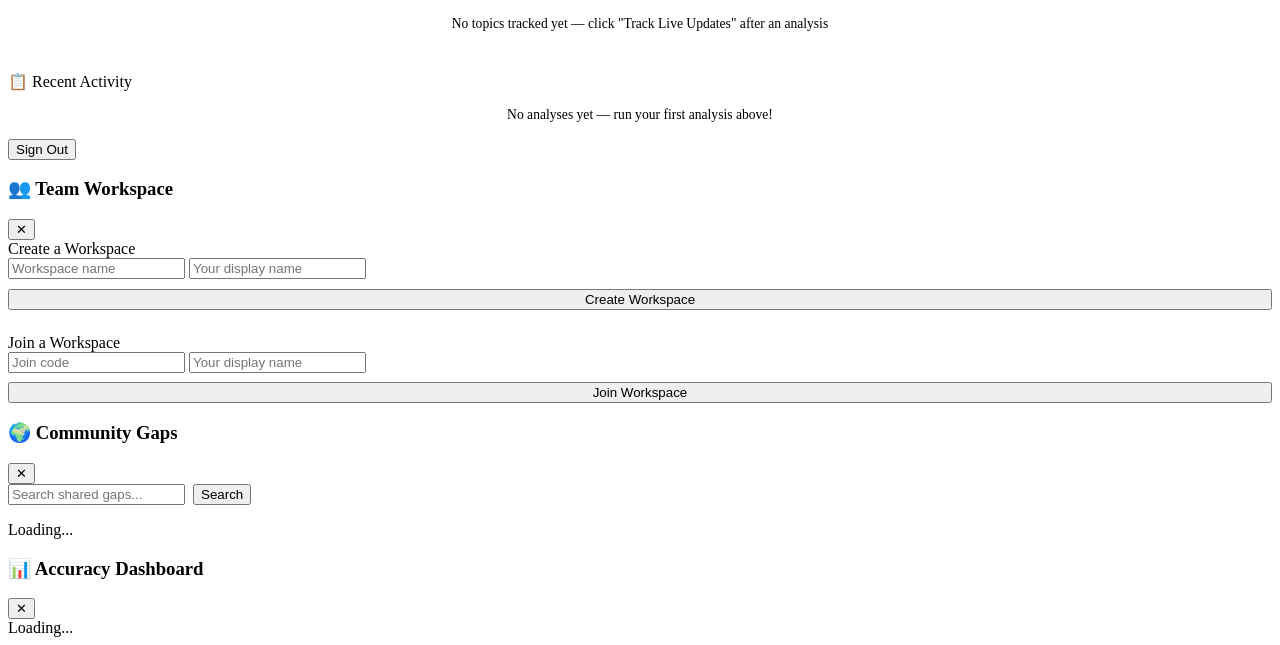
==== commit a5a21ea4: "Add chatbot, OpenAlex/Scholar integration, Docker setup, monitoring, tests and UI updates" ====
--- a/frontend/index.html
+++ b/frontend/index.html
@@ -6,6 +6,14 @@
 <title>ResearchLens AI — Gap Detection System</title>
 <link href="https://fonts.googleapis.com/css2?family=Space+Grotesk:wght@300;400;500;600;700&family=JetBrains+Mono:wght@400;500&family=Syne:wght@700;800&display=swap" rel="stylesheet"/>
 <link rel="stylesheet" href="/static/css/style.css"/>
+<style>
+  /* Loading screen: the whole overlay scrolls, and the step list / papers box
+     scroll inside their own areas instead of running off the screen. */
+  .loading-overlay{align-items:flex-start;overflow-y:auto;padding:1.5rem 1rem;box-sizing:border-box}
+  .loading-card{margin:auto;width:min(1100px,100%);box-sizing:border-box;padding:1.5rem 2rem}
+  .loading-card #livePapersBox{max-height:22vh}
+  .loading-card .loading-steps{max-height:42vh;overflow-y:auto;padding-right:0.5rem}
+</style>
 </head>
 <body>
 <div class="bg-grid"></div>
@@ -15,7 +23,8 @@
 
 <!-- NAVBAR -->
 <nav class="navbar">
-  <div class="nav-brand">
+  <div class="nav-top">
+    <div class="nav-brand">
     <div class="brand-icon">
       <svg width="28" height="28" viewBox="0 0 28 28" fill="none">
         <circle cx="14" cy="14" r="5" fill="#00d4ff"/>
@@ -30,30 +39,32 @@
     </div>
     <span class="brand-name">ResearchLens<span class="brand-ai"> AI</span></span>
   </div>
-  <div class="nav-tags">
-    <span class="tag"><svg class="nb-ic" viewBox="0 0 24 24" fill="none" stroke="currentColor" stroke-width="1.8" stroke-linecap="round" stroke-linejoin="round"><path d="M12 3l1.8 4.7L18.5 9.5l-4.7 1.8L12 16l-1.8-4.7L5.5 9.5l4.7-1.8z"/><path d="M19 15l.7 1.8L21.5 17.5l-1.8.7L19 20l-.7-1.8-1.8-.7 1.8-.7z"/></svg>Agentic AI</span>
-    <span class="tag"><svg class="nb-ic" viewBox="0 0 24 24" fill="none" stroke="currentColor" stroke-width="1.8" stroke-linecap="round" stroke-linejoin="round"><circle cx="12" cy="5" r="2.2"/><circle cx="5" cy="19" r="2.2"/><circle cx="19" cy="19" r="2.2"/><path d="M11 7l-5 10M13 7l5 10M7.2 19h9.6"/></svg>Knowledge Graph</span>
-    <span class="tag"><svg class="nb-ic" viewBox="0 0 24 24" fill="none" stroke="currentColor" stroke-width="1.8" stroke-linecap="round" stroke-linejoin="round"><rect x="3" y="4" width="18" height="13" rx="2"/><path d="M8 21h8M12 17v4M9.5 10.5l2 2 3.5-4"/></svg>Gap Detection</span>
-  </div>
-  <div class="nav-right">
-    <div class="user-info" id="userInfo" style="display:none;cursor:pointer" onclick="openProfile()">
-      <img class="user-avatar" id="userAvatar" src="" alt="" style="cursor:pointer"/>
-      <span class="user-name" id="userName" style="cursor:pointer"></span>
-      <span class="profile-arrow">▾</span>
-    </div>
-    <div class="nav-status">
-      <span class="status-dot"></span>
-      <span class="status-text">System Ready</span>
-    </div>
-    <button class="nav-icon-btn" title="Profile &amp; settings" aria-label="Profile and settings" onclick="openProfile()"><svg class="nb-ic" viewBox="0 0 24 24" fill="none" stroke="currentColor" stroke-width="1.8" stroke-linecap="round" stroke-linejoin="round"><circle cx="12" cy="12" r="3"/><path d="M19.4 15a1.7 1.7 0 0 0 .3 1.8l.1.1a2 2 0 1 1-2.8 2.8l-.1-.1a1.7 1.7 0 0 0-1.8-.3 1.7 1.7 0 0 0-1 1.5V21a2 2 0 1 1-4 0v-.1a1.7 1.7 0 0 0-1.1-1.5 1.7 1.7 0 0 0-1.8.3l-.1.1a2 2 0 1 1-2.8-2.8l.1-.1a1.7 1.7 0 0 0 .3-1.8 1.7 1.7 0 0 0-1.5-1H3a2 2 0 1 1 0-4h.1a1.7 1.7 0 0 0 1.5-1.1 1.7 1.7 0 0 0-.3-1.8l-.1-.1a2 2 0 1 1 2.8-2.8l.1.1a1.7 1.7 0 0 0 1.8.3H9a1.7 1.7 0 0 0 1-1.5V3a2 2 0 1 1 4 0v.1a1.7 1.7 0 0 0 1 1.5 1.7 1.7 0 0 0 1.8-.3l.1-.1a2 2 0 1 1 2.8 2.8l-.1.1a1.7 1.7 0 0 0-.3 1.8V9a1.7 1.7 0 0 0 1.5 1H21a2 2 0 1 1 0 4h-.1a1.7 1.7 0 0 0-1.5 1z"/></svg></button>
-  </div>
-  <div class="nav-menu">
-    <button class="nav-pill np-purple" onclick="openWorkspaceModal()"><svg class="nb-ic" viewBox="0 0 24 24" fill="none" stroke="currentColor" stroke-width="1.8" stroke-linecap="round" stroke-linejoin="round"><circle cx="9" cy="8" r="3.2"/><path d="M3 20c0-3.3 2.7-6 6-6s6 2.7 6 6"/><circle cx="17" cy="9" r="2.4"/><path d="M17 14c2.5 0 4.5 2 4.5 4.5"/></svg>Team Workspace</button>
-    <button class="nav-pill np-green" onclick="openCommunityModal()"><svg class="nb-ic" viewBox="0 0 24 24" fill="none" stroke="currentColor" stroke-width="1.8" stroke-linecap="round" stroke-linejoin="round"><circle cx="12" cy="12" r="9"/><path d="M3 12h18M12 3c3 3.2 3 14.8 0 18M12 3c-3 3.2-3 14.8 0 18"/></svg>Community Gaps</button>
-    <button class="nav-pill np-blue" onclick="openEvalModal()"><svg class="nb-ic" viewBox="0 0 24 24" fill="none" stroke="currentColor" stroke-width="1.8" stroke-linecap="round" stroke-linejoin="round"><rect x="3" y="3" width="18" height="18" rx="2"/><path d="M8 17v-5M12 17V8M16 17v-3"/></svg>Accuracy Dashboard</button>
-    <button class="nav-pill np-cyan" onclick="navTo('/explorer')"><svg class="nb-ic" viewBox="0 0 24 24" fill="none" stroke="currentColor" stroke-width="1.8" stroke-linecap="round" stroke-linejoin="round"><path d="M14 3H7a2 2 0 0 0-2 2v14a2 2 0 0 0 2 2h10a2 2 0 0 0 2-2V8z"/><path d="M14 3v5h5M9 13h6M9 17h4"/></svg>Publication Explorer</button>
-    <button class="nav-pill np-green" onclick="navTo('/deep-research')"><svg class="nb-ic" viewBox="0 0 24 24" fill="none" stroke="currentColor" stroke-width="1.8" stroke-linecap="round" stroke-linejoin="round"><path d="M9 3h6M10 3v6L4.5 19a1.5 1.5 0 0 0 1.3 2.2h12.4a1.5 1.5 0 0 0 1.3-2.2L14 9V3"/><path d="M7.5 15h9"/></svg>Deep Research</button>
-    <button class="nav-pill np-blue" onclick="navTo('/verify')"><svg class="nb-ic" viewBox="0 0 24 24" fill="none" stroke="currentColor" stroke-width="1.8" stroke-linecap="round" stroke-linejoin="round"><path d="M12 3l8 3v6c0 4.5-3.4 8-8 9-4.6-1-8-4.5-8-9V6z"/><path d="M9 12l2 2 4-4"/></svg>Paper Verification</button>
+    <div class="nav-tags">
+    <span class="tag">Agentic AI</span>
+    <span class="tag">Knowledge Graph</span>
+    <span class="tag">Gap Detection</span>
+  </div>
+    <div class="nav-right">
+      <div class="user-info" id="userInfo" style="display:none;cursor:pointer" onclick="openProfile()">
+        <img class="user-avatar" id="userAvatar" src="" alt="" style="cursor:pointer"/>
+        <span class="user-name" id="userName" style="cursor:pointer"></span>
+        <span class="profile-arrow">▾</span>
+      </div>
+      <div class="nav-status">
+        <span class="status-dot"></span>
+        <span class="status-text">System Ready</span>
+      </div>
+    </div>
+  </div>
+  <!-- Action row: centered; add new buttons here using class nav-pill + nav-pill--purple/green/orange/cyan -->
+  <div class="nav-actions">
+    <button class="nav-pill nav-pill--purple" onclick="openWorkspaceModal()">👥 Team Workspace</button>
+    <button class="nav-pill nav-pill--green" onclick="openCommunityModal()">🌍 Community Gaps</button>
+    <button class="nav-pill nav-pill--orange" onclick="openEvalModal()">📊 Accuracy Dashboard</button>
+    <button class="nav-pill nav-pill--cyan" onclick="window.location.href='/explorer'">🧭 Publication Explorer</button>
+    <button class="nav-pill nav-pill--green" onclick="window.location.href='/deep-research.html'">🔬 Deep Research</button>
+    <button class="nav-pill nav-pill--cyan" onclick="window.location.href='/verify'">🛡 Paper Verification</button>
+    <button class="nav-pill nav-pill--violet" title="Research Chatbot — chat with your uploaded papers" onclick="window.location.href='/chatbot'">💬 Research Chatbot</button>
   </div>
 </nav>
 
@@ -62,7 +73,7 @@
   <div class="hero-globe" id="heroGlobe"></div>
   <div class="hero-content">
     <div class="hero-label">AUTONOMOUS RESEARCH INTELLIGENCE</div>
-    <h1 class="hero-title">Discover What<br/><span class="gradient-text">Science Hasn't</span><br/>Explored Yet</h1>
+    <h1 class="hero-title">Discover What<br/><span class="gradient-text">Research Hasn't</span><br/>Explored Yet</h1>
     <p class="hero-sub">Upload your research papers. Our Agentic AI maps the knowledge graph, scans thousands of publications, and pinpoints exact gaps with verifiable evidence.</p>
     <div class="hero-stats">
       <div class="stat"><span class="stat-num">1M+</span><span class="stat-label">Papers Indexed</span></div>
@@ -617,19 +628,27 @@
   </div>
 
   <div id="workspaceJoined" style="display:none">
-    <div class="profile-section-title">
-      <span id="wsName">—</span> &nbsp;
-      <span style="color:var(--text3);font-weight:400">Join code: <span id="wsJoinCodeDisplay">—</span></span>
-    </div>
-
-    <div class="profile-section-title" style="margin-top:1rem">Dashboard</div>
-    <div id="wsDashboard" style="font-size:0.85rem;margin-bottom:1rem">Loading...</div>
-
-    <div class="profile-section-title">Shared Library</div>
-    <div id="wsLibrary" style="margin-bottom:1rem">Loading...</div>
-
-    <button class="plan-upgrade-btn" style="width:100%;margin-bottom:0.6rem" onclick="contributeToWorkspace()">Contribute Current Analysis</button>
-    <button class="profile-logout-btn" onclick="leaveWorkspace()">Leave Workspace</button>
+    <div class="ws-hero">
+      <div class="ws-hero-main">
+        <span class="ws-hero-label">Workspace</span>
+        <span class="ws-hero-name" id="wsName">—</span>
+      </div>
+      <div class="ws-code" title="Share this code with teammates">
+        <span class="ws-code-label">Join code</span>
+        <span class="ws-code-value" id="wsJoinCodeDisplay">—</span>
+      </div>
+    </div>
+
+    <div class="panel-section-title">Overview</div>
+    <div id="wsDashboard" class="ws-dashboard">Loading...</div>
+
+    <div class="panel-section-title">Shared library</div>
+    <div id="wsLibrary" class="ws-library">Loading...</div>
+
+    <div class="panel-actions">
+      <button class="plan-upgrade-btn panel-btn-primary" onclick="contributeToWorkspace()">Contribute Current Analysis</button>
+      <button class="profile-logout-btn" onclick="leaveWorkspace()">Leave Workspace</button>
+    </div>
   </div>
 </div>
 
@@ -660,9 +679,6 @@
   <div id="evalDashboardContent">Loading...</div>
 </div>
 
-<script>
-function navTo(url){document.body.classList.add('page-leave');setTimeout(function(){window.location.href=url;},220);}
-</script>
 <script src="https://cdnjs.cloudflare.com/ajax/libs/Chart.js/4.4.1/chart.umd.min.js"></script>
 <script src="https://cdn.jsdelivr.net/npm/three@0.160.0/build/three.min.js"></script>
 <script src="/static/js/hero-globe.js"></script>
@@ -679,6 +695,121 @@
 </script>
 <script type="module" src="/static/js/app.js"></script>
 <script src="/static/js/publication-scope.js"></script>
+<script src="/static/js/scholar-ui.js" defer></script>
+<script>
+  // "Check on Scholar" with NO API key and no ScrapingBee: searches OpenAlex (free,
+  // 250M+ works, no signup) for the gap title and shows the closest papers inside
+  // the gap card. Runs in the capture phase so it replaces the old ScrapingBee
+  // handler (which needed SCRAPINGBEE_API_KEY) instead of running after it.
+  document.addEventListener('click', async function (e) {
+    const btn = e.target.closest && e.target.closest('button, a');
+    if (!btn || !/check on scholar/i.test(btn.textContent || '')) return;
+    e.preventDefault(); e.stopPropagation(); e.stopImmediatePropagation();
+
+    const card = btn.closest('.gap-card, [class*="gap-card"], [class*="gap-item"], .gap, [data-gap-title]') || btn.parentElement;
+    let title = (card && card.getAttribute && card.getAttribute('data-gap-title')) || '';
+    if (!title && card) {
+      const t = card.querySelector('.gap-title, [class*="gap-title"], [class*="gap-name"], h2, h3, h4');
+      if (t) title = t.textContent;
+    }
+    title = (title || '').replace(/\s+/g, ' ').trim();
+    if (!title) title = window.prompt('Enter the gap title to check:') || '';
+    if (!title) return;
+
+    // Result box inside the card (reused on repeat clicks)
+    let box = card.querySelector('.rl-scholar-result');
+    if (!box) {
+      box = document.createElement('div');
+      box.className = 'rl-scholar-result';
+      box.style.cssText = 'margin-top:0.9rem;padding:0.8rem 1rem;border:1px solid rgba(0,212,255,0.3);background:rgba(0,212,255,0.06);border-radius:10px;font-size:0.8rem;line-height:1.5;color:var(--text2,#cbd5e1)';
+      card.appendChild(box);
+    }
+    box.textContent = 'Searching OpenAlex for papers matching this gap…';
+
+    const scholarUrl = 'https://scholar.google.com/scholar?q=' + encodeURIComponent(title);
+    try {
+      const url = 'https://api.openalex.org/works?search=' + encodeURIComponent(title) +
+        '&per_page=5&select=id,title,publication_year,cited_by_count,doi&mailto=research@example.com';
+      const resp = await fetch(url);
+      if (!resp.ok) throw new Error('OpenAlex returned HTTP ' + resp.status);
+      const data = await resp.json();
+      const total = (data.meta && data.meta.count) || 0;
+      const works = data.results || [];
+
+      box.textContent = '';
+      const head = document.createElement('div');
+      head.style.cssText = 'font-weight:600;color:var(--cyan,#22d3ee);margin-bottom:0.4rem';
+      head.textContent = total.toLocaleString() + ' papers mention these terms — closest matches:';
+      box.appendChild(head);
+
+      if (!works.length) {
+        const none = document.createElement('div');
+        none.textContent = 'No close matches found — a good sign this angle is under-explored.';
+        box.appendChild(none);
+      }
+      works.forEach(function (w) {
+        const row = document.createElement('div');
+        row.style.cssText = 'margin:0.25rem 0';
+        const a = document.createElement('a');
+        a.href = w.doi || w.id; a.target = '_blank'; a.rel = 'noopener';
+        a.style.cssText = 'color:var(--cyan,#22d3ee);text-decoration:none';
+        a.textContent = w.title || '(untitled)';
+        row.appendChild(a);
+        const meta = document.createElement('span');
+        meta.style.color = 'var(--text3,#94a3b8)';
+        meta.textContent = ' (' + (w.publication_year || 'n.d.') + ' • ' + (w.cited_by_count || 0) + ' citations)';
+        row.appendChild(meta);
+        box.appendChild(row);
+      });
+
+      const foot = document.createElement('div');
+      foot.style.cssText = 'margin-top:0.5rem;font-size:0.72rem;color:var(--text3,#94a3b8)';
+      foot.appendChild(document.createTextNode('Source: OpenAlex. Many matches doesn\u2019t mean the gap is filled \u2014 read the top papers to confirm. '));
+      const g = document.createElement('a');
+      g.href = scholarUrl; g.target = '_blank'; g.rel = 'noopener';
+      g.style.color = 'var(--cyan,#22d3ee)';
+      g.textContent = 'Also search Google Scholar \u2197';
+      foot.appendChild(g);
+      box.appendChild(foot);
+    } catch (err) {
+      box.textContent = '';
+      const msg = document.createElement('div');
+      msg.textContent = 'Could not reach OpenAlex (' + err.message + '). ';
+      const g = document.createElement('a');
+      g.href = scholarUrl; g.target = '_blank'; g.rel = 'noopener';
+      g.style.color = 'var(--cyan,#22d3ee)';
+      g.textContent = 'Open Google Scholar instead \u2197';
+      msg.appendChild(g);
+      box.appendChild(msg);
+    }
+  }, true);
+</script>
+<script>
+  // Hides the "OpenAlex has no API key set ..." warning banner wherever the page
+  // (publication-scope.js) renders it. Finds the smallest element containing
+  // that text and removes it, now and whenever the banner is re-rendered.
+  (function () {
+    const NEEDLE = 'openalex has no api key set';
+    function sweep(root) {
+      const walker = document.createTreeWalker(root || document.body, NodeFilter.SHOW_TEXT);
+      const hits = [];
+      let n;
+      while ((n = walker.nextNode())) {
+        if ((n.nodeValue || '').toLowerCase().includes(NEEDLE)) hits.push(n);
+      }
+      hits.forEach(function (node) {
+        const el = node.parentElement;
+        if (el && el !== document.body) el.remove();
+      });
+    }
+    function start() {
+      sweep();
+      new MutationObserver(function () { sweep(); })
+        .observe(document.body, { childList: true, subtree: true, characterData: true });
+    }
+    if (document.body) start(); else document.addEventListener('DOMContentLoaded', start);
+  })();
+</script>
 <script>
   // Wizard flow: only one of the two cards (Publication Scope / Start Analysis)
   // is visible at a time. wizardGoTo() swaps them and updates the step pills.
